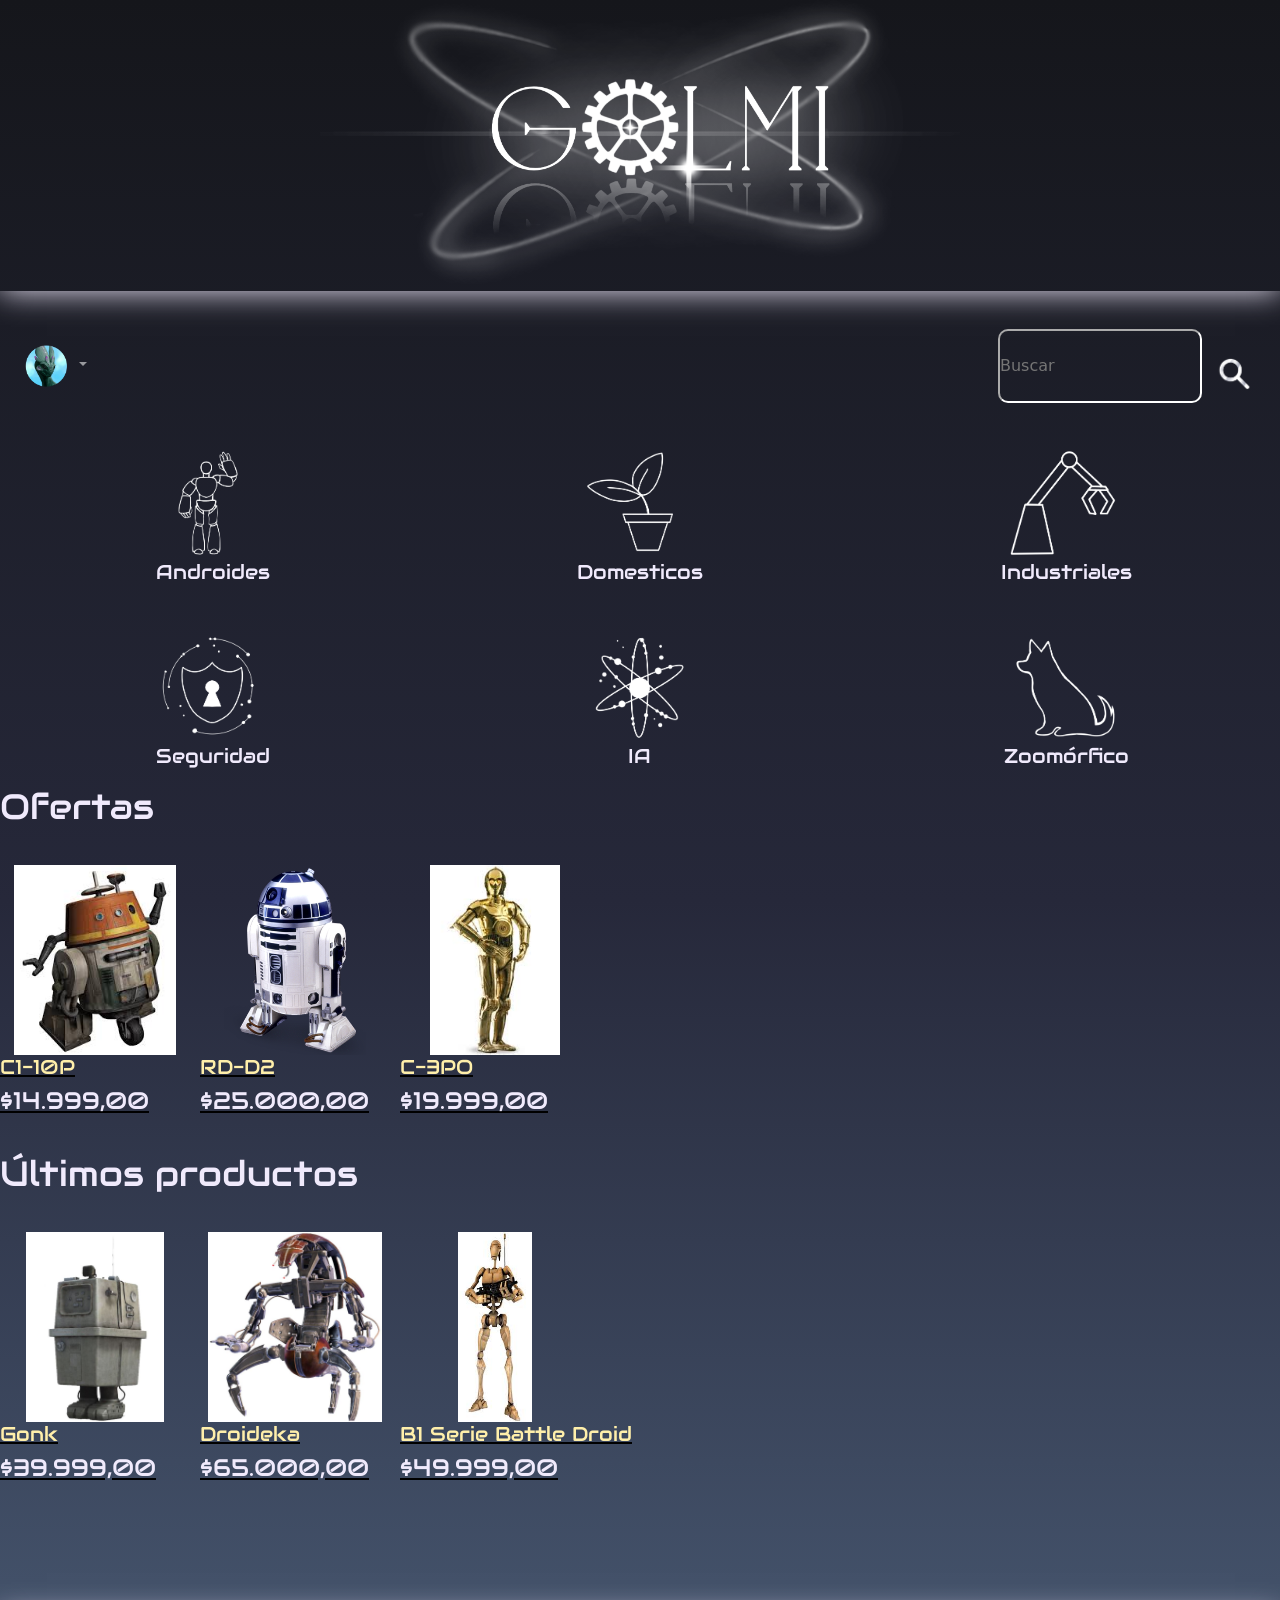
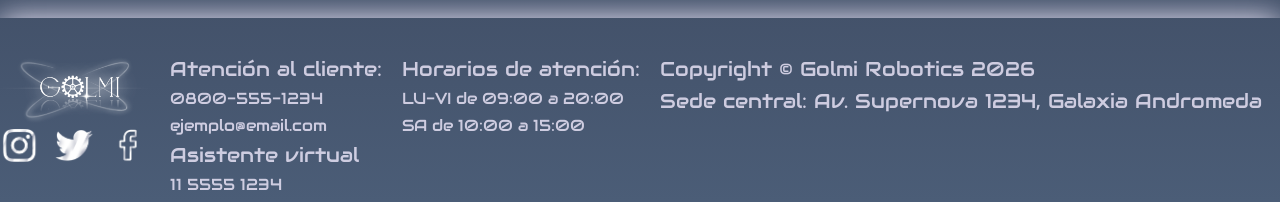
==== index.html @ 820f1b2b "Avances Martes: Bootstrap y footer" ====
<!DOCTYPE html>
<html lang="en">
<head>
    <meta charset="UTF-8">
    <meta http-equiv="X-UA-Compatible" content="IE=edge">
    <meta name="viewport" content="width=device-width, initial-scale=1.0">
    <title>PreEntrega1-Sapino-Heffel</title>

    <link href="https://cdn.jsdelivr.net/npm/bootstrap@5.3.8/dist/css/bootstrap.min.css" rel="stylesheet" integrity="sha384-sRIl4kxILFvY47J16cr9ZwB07vP4J8+LH7qKQnuqkuIAvNWLzeN8tE5YBujZqJLB" crossorigin="anonymous">

    <link rel="stylesheet" href="./css/styles.css">
    <!-- Fonts -->
        <link rel="preconnect" href="https://fonts.googleapis.com">
        <link rel="preconnect" href="https://fonts.gstatic.com" crossorigin>
        <link href="https://fonts.googleapis.com/css2?family=Audiowide&family=Orbitron:wght@400..900&display=swap" rel="stylesheet">
</head>

<body>
    <header>
        <img src="./images/logo.png" alt="Logotipo" id="logo">
    </header>

<!-- Cuerpo -->
    <main>

<!-- BOOTSTRAP -->
<nav class="navbar navbar-expand-lg navbar-dark">
    <div class="container-fluid">
      <button class="navbar-toggler" type="button" data-bs-toggle="collapse" data-bs-target="#navbarSupportedContent" aria-controls="navbarSupportedContent" aria-expanded="false" aria-label="Toggle navigation">
        <span class="navbar-toggler-icon"></span>
      </button>
      <div class="collapse navbar-collapse" id="navbarSupportedContent">
        <ul class="navbar-nav me-auto mb-2 mb-lg-0">
          <li class="nav-item"></li>
        
          <!-- Foto de usuario -->
          <li class="nav-item dropdown">
            <a class="nav-link dropdown-toggle" href="#" role="button" data-bs-toggle="dropdown" aria-expanded="false">
                <img src="./images/foto-perfil.png" alt="Ir a Mi usuario" id="Usuario">
            </a>
            <!-- Dropdown -->
            <ul class="dropdown-menu">
                <li><a class="item-de-dropdown" href="mi-usuario.html"> >Mi perfil </a></li>
                <li><hr class="divisor"></li>
              <li><a class="item-de-dropdown" href="#">Historial</a></li>
              <li><a class="item-de-dropdown" href="#">Preguntas</a></li>
              <li><a class="item-de-dropdown" href="#">Opiniones</a></li>
              <li><hr class="divisor"></li>
              <li><a class="item-de-dropdown" href="#">Créditos</a></li>
              <li><a class="item-de-dropdown" href="#">Suscripciones</a></li>
              <li><a class="item-de-dropdown" href="#">Seguros</a></li>
            </ul>
          </li>
          <!-- Barra de busqueda -->
        </ul>
        <form class="d-flex" role="search">
          <input class="barra-busqueda" type="search" placeholder="Buscar" aria-label="Buscar"/>
          <button id="boton-buscar" type="submit"><img src="./images/lupa.png" alt="Buscar" id="icono-buscar"></button>
        </form>
      </div>
    </div>
  </nav>

  <script src="https://cdn.jsdelivr.net/npm/bootstrap@5.3.8/dist/js/bootstrap.bundle.min.js" integrity="sha384-FKyoEForCGlyvwx9Hj09JcYn3nv7wiPVlz7YYwJrWVcXK/BmnVDxM+D2scQbITxI" crossorigin="anonymous"></script>

  <!-- Categorias -->

        <nav class="Categorias">
            <div class="categoria">
                <img src="./images/androide.png" alt="Icono robot androide">
                <p>Androides</p>
            </div>
            <div class="categoria">
                <img src="./images/domestico.png" alt="Icono robots domesticos">
                <p>Domesticos</p>
            </div>
            <div class="categoria">
                <img src="./images/industrial.png" alt="Icono robots industriales">
                <p>Industriales</p>
            </div>
            <div class="categoria">
                <img src="./images/seguridad.png" alt="Icono robots seguridad">
                <p>Seguridad</p>
            </div>
            <div class="categoria">
                <img src="./images/inteligencia-avanzada .png" alt="Icono robots IA">
                <p>IA</p>
            </div>
            <div class="categoria">
                <img src="./images/zoomorfico.png" alt="Icono robots zoomorficos">
                <p>Zoomórfico</p>
            </div>
        </nav>
<!-- Sección: Ofertas -->
        <h2>Ofertas</h2>

        <section class="Productos">
            <a href="./pages/producto1.html" class="links">
                <div>
                    <img src="./images/c1-10p.jpg" alt="C1-10P" class="productos-imagenes">
                    <h3> C1-10P</h3>
                    <h4>$14.999,00</h4>
                </div>
            </a>
            <a href="./pages/producto2.html" class="links">
                <div>
                    <img src="./images/R2-D2.png" alt="R2-D2" class="productos-imagenes">
                    <h3>RD-D2</h3>
                    <h4>$25.000,00</h4>
                </div>
            </a>
            <a href="./pages/producto3.html" class="links">
                <div>
                    <img src="./images/c-3po.jpg" alt="C-3PO" class="productos-imagenes">
                    <h3>C-3PO</h3>
                    <h4>$19.999,00</h4>
                </div>
            </a>
        </section>

<!-- Sección: Últimos productos -->
        <h2>Últimos productos</h2>

        <section class="Productos">
            <a href="./pages/producto4.html" class="links">
                <div>
                    <img src="./images/gonk.jpg" alt="Gonk droid" class="productos-imagenes">
                    <h3> Gonk</h3>
                    <h4>$39.999,00</h4>
                </div>
            </a>
            <a href="./pages/producto5.html" class="links">
                <div>
                    <img src="./images/droideka.jpg" alt="Droideka" class="productos-imagenes">
                    <h3>Droideka</h3>
                    <h4>$65.000,00</h4>
                </div>
            </a>
            <a href="./pages/producto6.html" class="links">
                <div>
                    <img src="./images/B1-serie-battle-droid.jpg" alt="B1 Serie Battle Droid" class="productos-imagenes">
                    <h3>B1 Serie Battle Droid</h3>
                    <h4>$49.999,00</h4>
                </div>
            </a>
        </section>
    </main>

<!-- Pie de página -->
    <footer>
        <div>
            <img src="./images/logo.png" alt="">
            <div class="redes">
                <a href="https://www.instagram.com/" target="_blank"><img src="./images/instagram.png" alt="Logo de Instagram" class="contactos"></a>
                <a href="https://x.com/?lang=es"><img src="./images/twitter.png" alt="Logo de Twitter" class="contactos"></a>
                <a href="https://www.facebook.com/?locale=es_LA"><img src="./images/facebook.png" alt="Logo de Facebook" class="contactos"></a>
            </div>
        </div>
        <div>
            <h5 id="Contacto">Atención al cliente:</h5>
                <h6>0800-555-1234</h6>
                <h6>ejemplo@email.com</h6>
                <h5>Asistente virtual</h5>
                <h6>11 5555 1234</h6> 
        </div>
        <div>
            <h5>Horarios de atención:</h5>
            <h6>LU-VI de 09:00 a 20:00</h6>
            <h6>SA de 10:00 a 15:00</h6> 
        </div>
        <div>
            <h5>Copyright © Golmi Robotics 2026</h5>
            <h5>Sede central: Av. Supernova 1234, Galaxia Andromeda</h5>  
        </div>
    </footer>
</body>
</html>
---- css/styles.css ----
*{
    margin: 0%;
    padding: 0%;
    box-sizing: border-box;
}

/* Estilos universales */
    html body{
        min-height: 100vh;
    }    
    body{
        background: linear-gradient(to bottom, #15161B, #26283a, #4b5d77);
    }
    header{
        box-shadow: 0 0 30px rgb(240, 234, 252);
    }
    #home{
        width: 50px;
        transition: 0.2s;
    }
        #home:hover{
            filter: drop-shadow(0 0 30px rgb(240, 234, 252));
            transform:scale(105%)
        }
    /* Reescritura estilos Bootstrap */
        .dropdown-menu{
            background-color: #15161B;
        }
        
    .item-de-dropdown{
            color: rgb(240, 234, 252);
            text-decoration: none;
            font-size: 15px;
            font-family: "Audiowide", sans-serif;
            font-weight: 400;
            font-style: normal;
            padding: 10px;
            transition: 0.2s;
            margin-top: 5%;
            
        }
            .item-de-dropdown:hover{
                background-color: transparent;
                color:  rgb(240, 234, 252);
                filter: drop-shadow(0 0 20px rgb(240, 234, 252));
                transform:scale(105%)
            }
    .divisor{
        border-color: rgb(240, 234, 252);
    }
/* Buscador */
    #boton-buscar{
        border-color: transparent;
        width: fit-content;
        transition: 0.2s;
    }
    #boton-buscar:hover{
        box-shadow: none;
        filter: drop-shadow(0 0 10px rgb(240, 234, 252));
        transform:scale(105%)
    }
    #icono-buscar{
        width: 40px;
        
    }
    .barra-busqueda{
        background-color: transparent;
        border-color: white;
        color: white;
        border-radius: 10px;
    }
/* ENCABEZADO */
    #logo{
        margin: 0 auto;
        width: 50%
    }

    h1{
        color:rgb(255, 239, 170) ;
        font-size: 35px;
        font-family: "Audiowide", sans-serif;
        font-weight: 400;
        font-style: normal;
    }

    #Nombre-logo{
        display: flex;
        align-items: center;
        gap: 10px;
    }

    #Usuario{
        width: 50px;
        transition: 0.2s;
    }
        #Usuario:hover{
            filter: drop-shadow(0 0 10px rgb(240, 234, 252));
            transform:scale(105%)
        }
    header{
        display: flex;
        justify-content: space-between;
        background-color:
    }

    main{
        padding-top: 30px;
    }
    .links{
        color: black;
    }
    
    /* CUERPO */
            /* Navegacion */
            .Categorias{
                display: grid;
                grid-template-columns: 1fr 1fr 1fr;
                grid-template-rows: 1fr 1fr;
                text-align: center;
                row-gap: 10%;
                margin-top: 3%;
            }

                .categoria img:hover{
                    filter: drop-shadow(0 0 30px rgb(240, 234, 252));
                    transform:scale(105%)
                }

            .categoria img{
                width: 30%;
                height: auto;
                transition: 0.2s;
            }
            div p{
                font-family: "Audiowide", sans-serif;
                font-weight: 400;
                font-style: normal;
            }
    /* Productos */
        h2{
            color: rgb(240, 234, 252);
            font-size: 35px;
            line-height: 100px;
            font-family: "Audiowide", sans-serif;
            font-weight: 400;
            font-style: normal;
        }
        .Productos{
            display: flex;
            align-items: center;
            gap: 10px;
        }

        .productos-imagenes{
            width: 190px;
            height: 190px;
            object-fit: contain;
        }

/* Página de Mi Usuario  */
    /* Nombre de usuario y foto de perfil */
    #header-2{
        display: flex;
        flex-direction: column;
        align-items: flex-start;
        gap: 10px;
        padding-bottom: 10px;
    }
    #Mi-usuario{
        display: flex;
        align-items: center;
        gap: 10px;
    }
    #Usuario1{
        width: 190px;
    }
    #NombreDeUsuario{
        color:rgb(255, 239, 170);
        font-size: 35px;
        font-family: "Audiowide", sans-serif;
        font-weight: 400;
        font-style: normal;
    }
    /* Cuerpo */
        #mi-usuario-nav{
            display: grid;
            grid-template-columns: 2fr 2fr 2fr;
            grid-template-rows: 1fr 1fr 1fr;
            justify-items: center;
            gap: 5%;
        }
        button{
            background: transparent;
            border-color: rgb(240, 234, 252);
            width: 75%;
            border-width: 3px;
            border-radius: 10px;
            font-size: 20px;
            padding: 10px;
            transition: 0.2s;
            margin-top: 5%;
            transition: 0.2s;
        }
            button:hover{
                box-shadow: 0px 0px 10px rgb(240, 234, 252);
                        transform:scale(105%)
            }
        .imagen-texto{
                display: flex;
                align-items: center;
                gap: 10px;
        }
        .iconos{
                width: 70px;
                height: 70px;
                object-fit: contain;
        }
        h4{
            color:rgb(240, 234, 252) ;
            font-family: "Audiowide", sans-serif;
            font-weight: 400;
            font-style: normal;
        }
            
/* Páginas de productos */
    .pag-productos{
        display: grid;
        grid-template-columns: 1fr 1fr 1fr;
        margin-top: 10%;
        margin-left: 5%;
    }
    .contenido{
        display: flex;
        gap: 10%;
        align-items: center;
        text-align: justify;
    }
    h3{
        font-size: 20px;
        color: rgb(255, 239, 170);
        font-family: "Audiowide", sans-serif;
        font-weight: 400;
        font-style: normal;
    }
    p{
        color:rgb(240, 234, 252) ;
        font-size: 20px;
        font-family: Arial, Helvetica, sans-serif;
    }
    .rating {
        color: rgb(255, 187, 98);
        font-size: 20px;
    }

    /* Acciones */
        .acciones{
            display: flex;
            flex-direction: column;
            gap: 10px;
            width: fit-content;
        }
        label{
            color: rgb(240, 234, 252);
            font-size: 20px;
            font-family: Arial, Helvetica, sans-serif;
        }
        /* Botones */
            #Comprar{
                color: rgb(255, 239, 170);
                border-color: rgb(255, 239, 170);
                background-color: transparent;
                border-radius: 10px;
                font-size: 20px;
                font-family: "Audiowide", sans-serif;
                font-weight: 400;
                font-style: normal;
                padding: 10px;
                transition: 0.2s;
                margin-top: 5%;
            }
    
                #Comprar:hover{
                    box-shadow: 0px 0px 30px rgb(255, 187, 98);
                    transform:scale(105%)
                }

            #Carrito{
                color: rgb(240, 234, 252);
                border-color: rgb(240, 234, 252);
                background-color: transparent;
                border-radius: 10px;
                font-size: 20px;
                font-family: "Audiowide", sans-serif;
                font-weight: 400;
                font-style: normal;
                padding: 10px;
                transition: 0.2s;
                margin-top: 5%;
            }
        
                #Carrito:hover{
                    box-shadow: 0px 0px 10px rgb(240, 234, 252);
                    transform:scale(105%)
                }

            #Cantidad{
                color: rgb(240, 234, 252);
                border-color: rgb(240, 234, 252);
                background-color: transparent;
                border-radius: 10px;
                font-size: 20px;
                font-family: "Audiowide", sans-serif;
                font-weight: 400;
                font-style: normal;
                padding: 10px;
            }
    .extra{
        color: rgb(240, 234, 252);
        width: 250px;
    }
    @media (max-width: 768px) {
        .pag-productos {
          grid-template-columns: 1fr;
          grid-template-rows: 1fr 1fr 1fr;
          justify-items: center;
        }
        .acciones{
            grid-row: 2;
        }
    }
/* Pie de página */
    footer{
        display: flex;
        justify-content: flex-start;
        gap: 20px;
        font-family: "Audiowide", sans-serif;
        font-weight: 400;
        font-style: normal;
        line-height: 20px;
        margin-top: 20px;
        color: rgb(240, 234, 252, 0.8);
        box-shadow: 0 0 30px rgb(240, 234, 252);
        padding-top: 3%;
        margin-top: 10%;
    }
    footer img{
        width: 150px;
        height: auto;
    }
    .redes{
        display: flex;
        gap: 15px;
    }
    #Contacto{
        font-size: 20px;
        font-family: "Audiowide", sans-serif;
        font-weight: 400;
        font-style: normal;
    }
    .contactos{
        width: 40px;
        height: 40px;
        object-fit: contain;
    }
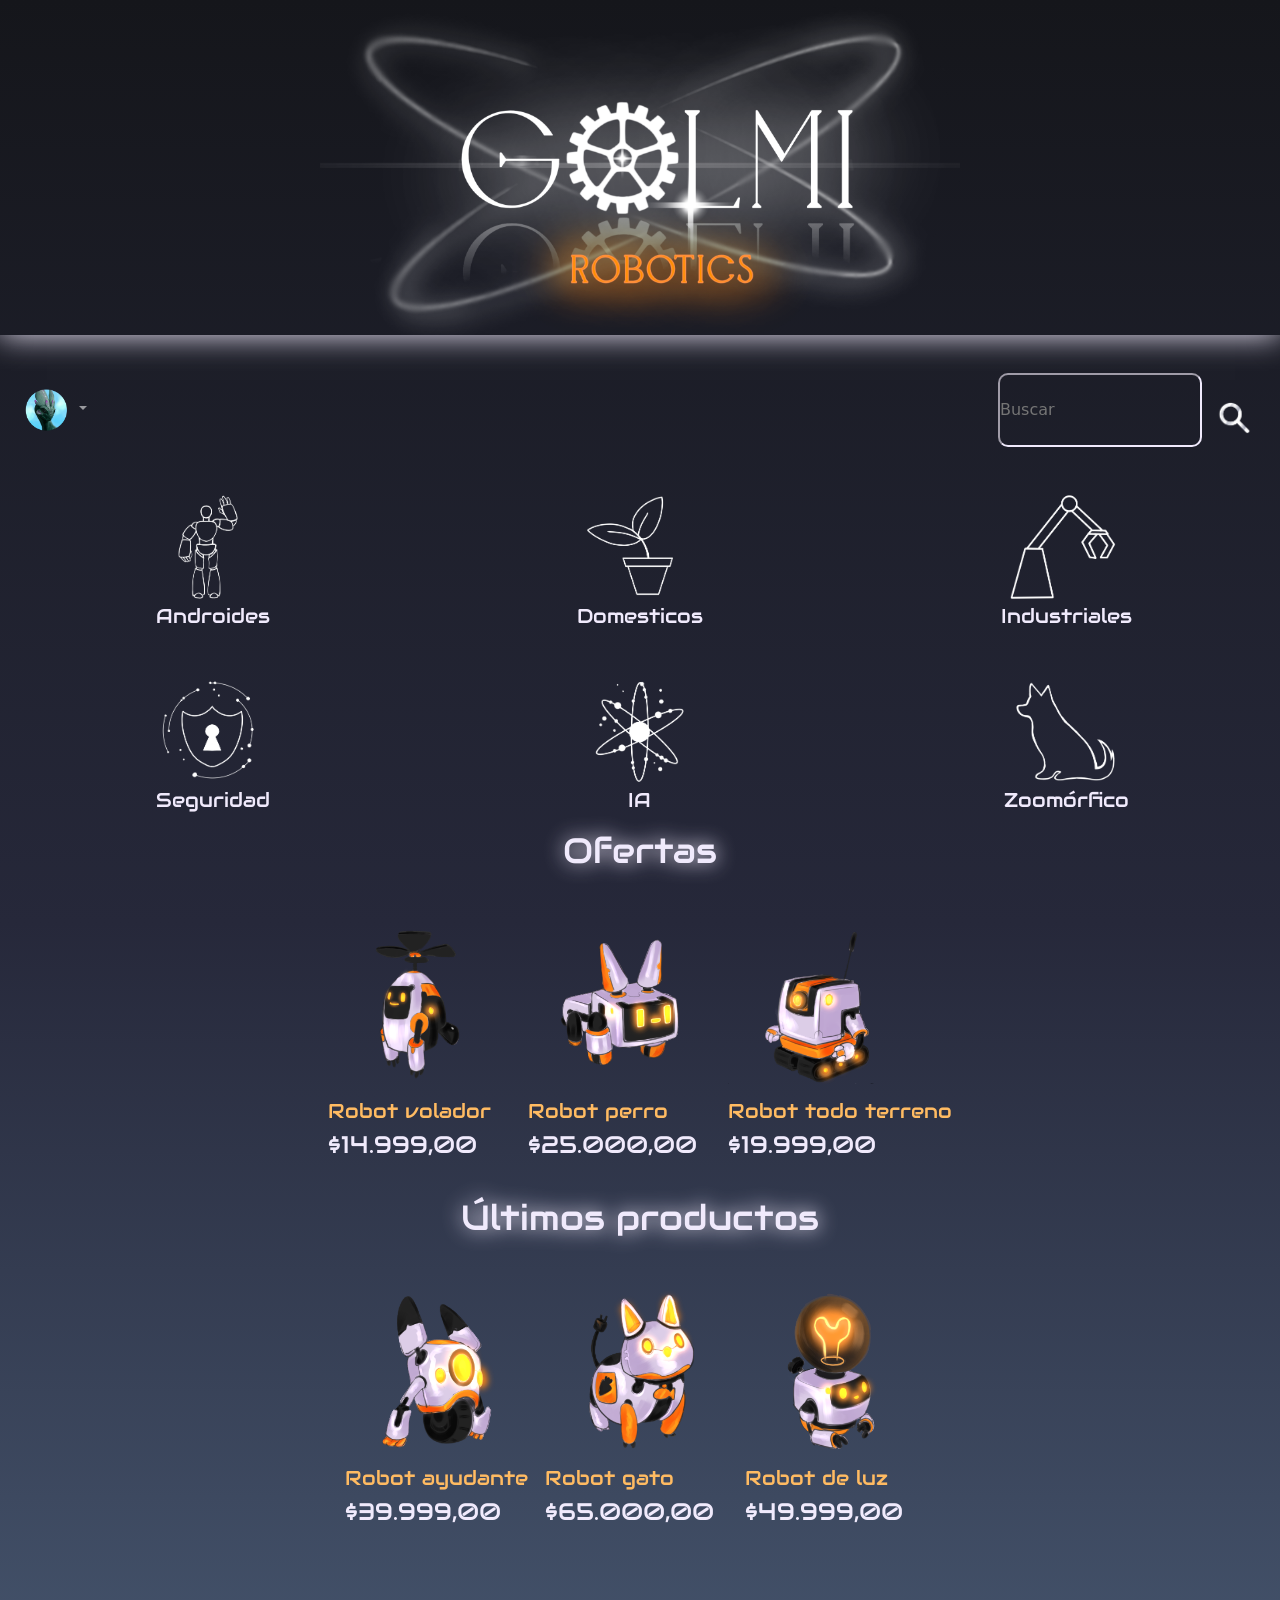
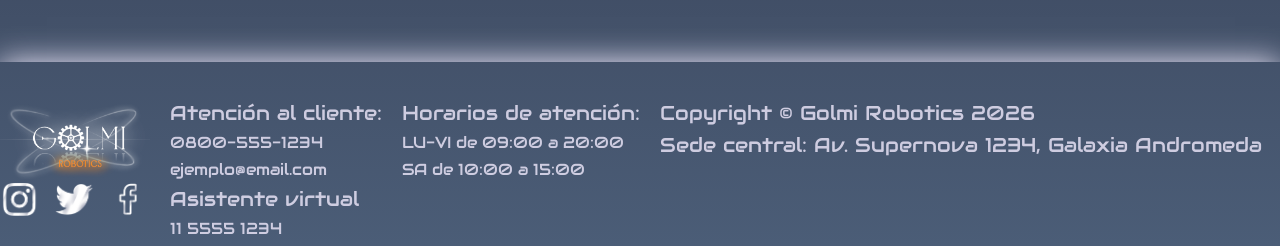
==== commit 6fa32ba8: "Entrega 2" ====
--- a/index.html
+++ b/index.html
@@ -4,7 +4,7 @@
     <meta charset="UTF-8">
     <meta http-equiv="X-UA-Compatible" content="IE=edge">
     <meta name="viewport" content="width=device-width, initial-scale=1.0">
-    <title>PreEntrega1-Sapino-Heffel</title>
+    <title>Golmi-Robotics</title>
 
     <link href="https://cdn.jsdelivr.net/npm/bootstrap@5.3.8/dist/css/bootstrap.min.css" rel="stylesheet" integrity="sha384-sRIl4kxILFvY47J16cr9ZwB07vP4J8+LH7qKQnuqkuIAvNWLzeN8tE5YBujZqJLB" crossorigin="anonymous">
 
@@ -40,7 +40,7 @@
             </a>
             <!-- Dropdown -->
             <ul class="dropdown-menu">
-                <li><a class="item-de-dropdown" href="mi-usuario.html"> >Mi perfil </a></li>
+                <li><a class="item-de-dropdown" href="./pages/mi-usuario.html"> >Mi perfil </a></li>
                 <li><hr class="divisor"></li>
               <li><a class="item-de-dropdown" href="#">Historial</a></li>
               <li><a class="item-de-dropdown" href="#">Preguntas</a></li>
@@ -92,27 +92,26 @@
             </div>
         </nav>
 <!-- Sección: Ofertas -->
-        <h2>Ofertas</h2>
-
+<h2>Ofertas</h2>
         <section class="Productos">
             <a href="./pages/producto1.html" class="links">
-                <div>
-                    <img src="./images/c1-10p.jpg" alt="C1-10P" class="productos-imagenes">
-                    <h3> C1-10P</h3>
+                <div class="precios">
+                    <img src="./images/producto1.png" alt="Robot 1" class="productos-imagenes">
+                    <h3> Robot volador</h3>
                     <h4>$14.999,00</h4>
                 </div>
             </a>
             <a href="./pages/producto2.html" class="links">
-                <div>
-                    <img src="./images/R2-D2.png" alt="R2-D2" class="productos-imagenes">
-                    <h3>RD-D2</h3>
+                <div class="precios">
+                    <img src="./images/producto2.png" alt="Robot 2" class="productos-imagenes">
+                    <h3>Robot perro</h3>
                     <h4>$25.000,00</h4>
                 </div>
             </a>
             <a href="./pages/producto3.html" class="links">
-                <div>
-                    <img src="./images/c-3po.jpg" alt="C-3PO" class="productos-imagenes">
-                    <h3>C-3PO</h3>
+                <div class="precios">
+                    <img src="./images/producto3.png" alt="Robot 3" class="productos-imagenes">
+                    <h3>Robot todo terreno</h3>
                     <h4>$19.999,00</h4>
                 </div>
             </a>
@@ -120,26 +119,25 @@
 
 <!-- Sección: Últimos productos -->
         <h2>Últimos productos</h2>
-
         <section class="Productos">
             <a href="./pages/producto4.html" class="links">
-                <div>
-                    <img src="./images/gonk.jpg" alt="Gonk droid" class="productos-imagenes">
-                    <h3> Gonk</h3>
+                <div class="precios">
+                    <img src="./images/producto4.png" alt="Robot 4" class="productos-imagenes">
+                    <h3> Robot ayudante</h3>
                     <h4>$39.999,00</h4>
                 </div>
             </a>
             <a href="./pages/producto5.html" class="links">
-                <div>
-                    <img src="./images/droideka.jpg" alt="Droideka" class="productos-imagenes">
-                    <h3>Droideka</h3>
+                <div class="precios">
+                    <img src="./images/producto5.png" alt="Robot 5" class="productos-imagenes">
+                    <h3>Robot gato</h3>
                     <h4>$65.000,00</h4>
                 </div>
             </a>
             <a href="./pages/producto6.html" class="links">
-                <div>
-                    <img src="./images/B1-serie-battle-droid.jpg" alt="B1 Serie Battle Droid" class="productos-imagenes">
-                    <h3>B1 Serie Battle Droid</h3>
+                <div class="precios">
+                    <img src="./images/producto6.png" alt="Robot 6" class="productos-imagenes">
+                    <h3> Robot de luz</h3>
                     <h4>$49.999,00</h4>
                 </div>
             </a>
--- a/css/styles.css
+++ b/css/styles.css
@@ -4,7 +4,7 @@
     box-sizing: border-box;
 }
 
-/* Estilos universales */
+/* Estilos universales de todas las páginas */
     html body{
         min-height: 100vh;
     }    
@@ -22,8 +22,8 @@
             filter: drop-shadow(0 0 30px rgb(240, 234, 252));
             transform:scale(105%)
         }
-    /* Reescritura estilos Bootstrap */
-        .dropdown-menu{
+/* Reescritura estilos Bootstrap */
+    .dropdown-menu{
             background-color: #15161B;
         }
         
@@ -48,70 +48,66 @@
     .divisor{
         border-color: rgb(240, 234, 252);
     }
-/* Buscador */
-    #boton-buscar{
-        border-color: transparent;
-        width: fit-content;
-        transition: 0.2s;
-    }
-    #boton-buscar:hover{
-        box-shadow: none;
-        filter: drop-shadow(0 0 10px rgb(240, 234, 252));
-        transform:scale(105%)
-    }
-    #icono-buscar{
-        width: 40px;
-        
-    }
-    .barra-busqueda{
-        background-color: transparent;
-        border-color: white;
-        color: white;
-        border-radius: 10px;
-    }
-/* ENCABEZADO */
-    #logo{
-        margin: 0 auto;
-        width: 50%
-    }
-
-    h1{
-        color:rgb(255, 239, 170) ;
-        font-size: 35px;
-        font-family: "Audiowide", sans-serif;
-        font-weight: 400;
-        font-style: normal;
-    }
-
-    #Nombre-logo{
-        display: flex;
-        align-items: center;
-        gap: 10px;
-    }
-
-    #Usuario{
-        width: 50px;
-        transition: 0.2s;
-    }
-        #Usuario:hover{
+    /* Buscador */
+        #boton-buscar{
+            border-color: transparent;
+            width: fit-content;
+            transition: 0.2s;
+        }
+        #boton-buscar:hover{
+            box-shadow: none;
             filter: drop-shadow(0 0 10px rgb(240, 234, 252));
             transform:scale(105%)
         }
-    header{
-        display: flex;
-        justify-content: space-between;
-        background-color:
-    }
-
-    main{
-        padding-top: 30px;
-    }
-    .links{
-        color: black;
-    }
+        #icono-buscar{
+            width: 40px;
+        }
+        .barra-busqueda{
+            background-color: transparent;
+            border-color: rgb(240, 234, 252);
+            color: rgb(240, 234, 252);
+            border-radius: 10px;
+        }
+/* INDEX */
+    /* Encabezado */
+        #logo{
+            margin: 0 auto;
+            width: 50%
+        }
+        h1{
+            color:rgb(255, 187, 98) ;
+            font-size: 35px;
+            font-family: "Audiowide", sans-serif;
+            font-weight: 400;
+            font-style: normal;
+        }
+        #Nombre-logo{
+            display: flex;
+            align-items: center;
+            gap: 10px;
+        }
+        #Usuario{
+            width: 50px;
+            transition: 0.2s;
+        }
+            #Usuario:hover{
+                filter: drop-shadow(0 0 10px rgb(240, 234, 252));
+                transform:scale(105%)
+            }
+        header{
+            display: flex;
+            justify-content: space-between;
+            background-color:
+        }
+        main{
+            padding-top: 30px;
+        }
+        .links{
+            color: black;
+        }
     
     /* CUERPO */
-            /* Navegacion */
+        /* Navegacion */
             .Categorias{
                 display: grid;
                 grid-template-columns: 1fr 1fr 1fr;
@@ -120,12 +116,10 @@
                 row-gap: 10%;
                 margin-top: 3%;
             }
-
                 .categoria img:hover{
                     filter: drop-shadow(0 0 30px rgb(240, 234, 252));
                     transform:scale(105%)
                 }
-
             .categoria img{
                 width: 30%;
                 height: auto;
@@ -136,51 +130,64 @@
                 font-weight: 400;
                 font-style: normal;
             }
-    /* Productos */
-        h2{
-            color: rgb(240, 234, 252);
+        /* Productos */
+            h2{
+                color: rgb(240, 234, 252);
+                font-size: 35px;
+                line-height: 100px;
+                font-family: "Audiowide", sans-serif;
+                font-weight: 400;
+                font-style: normal;
+                filter: drop-shadow(0 0 10px rgb(240, 234, 252));
+                display: flex;
+                justify-content: center;
+            } 
+            .Productos{
+                display: flex;
+                justify-content: center;
+                align-items: center;
+                gap: 10px;
+            }
+            .productos-imagenes{
+                width: 190px;
+                height: 190px;
+                object-fit: contain;
+                transition: 0.2s;
+                border: 10px;
+                border-color: rgb(240, 234, 252);
+                border-radius: 10px;
+            }
+                .productos-imagenes:hover{
+                    filter: drop-shadow(0 0 10px rgb(240, 234, 252));
+                    transform:scale(105%)
+                }
+            section a{
+                text-decoration: none;
+            }
+/* Página de Mi Usuario  */
+    /* Nombre de usuario y foto de perfil */
+        #header-2{
+            display: flex;
+            flex-direction: column;
+            align-items: flex-start;
+            gap: 10px;
+            padding-bottom: 10px;
+        }
+        #Mi-usuario{
+            display: flex;
+            align-items: center;
+            gap: 10px;
+        }
+        #Usuario1{
+            width: 190px;
+        }
+        #NombreDeUsuario{
+            color: rgb(255, 187, 98);
             font-size: 35px;
-            line-height: 100px;
             font-family: "Audiowide", sans-serif;
             font-weight: 400;
             font-style: normal;
         }
-        .Productos{
-            display: flex;
-            align-items: center;
-            gap: 10px;
-        }
-
-        .productos-imagenes{
-            width: 190px;
-            height: 190px;
-            object-fit: contain;
-        }
-
-/* Página de Mi Usuario  */
-    /* Nombre de usuario y foto de perfil */
-    #header-2{
-        display: flex;
-        flex-direction: column;
-        align-items: flex-start;
-        gap: 10px;
-        padding-bottom: 10px;
-    }
-    #Mi-usuario{
-        display: flex;
-        align-items: center;
-        gap: 10px;
-    }
-    #Usuario1{
-        width: 190px;
-    }
-    #NombreDeUsuario{
-        color:rgb(255, 239, 170);
-        font-size: 35px;
-        font-family: "Audiowide", sans-serif;
-        font-weight: 400;
-        font-style: normal;
-    }
     /* Cuerpo */
         #mi-usuario-nav{
             display: grid;
@@ -220,9 +227,11 @@
             font-family: "Audiowide", sans-serif;
             font-weight: 400;
             font-style: normal;
-        }
-            
+        }    
 /* Páginas de productos */
+    .producto-muestra{
+        width: 110%;
+    }
     .pag-productos{
         display: grid;
         grid-template-columns: 1fr 1fr 1fr;
@@ -237,7 +246,7 @@
     }
     h3{
         font-size: 20px;
-        color: rgb(255, 239, 170);
+        color:rgb(255, 187, 98) ;
         font-family: "Audiowide", sans-serif;
         font-weight: 400;
         font-style: normal;
@@ -251,7 +260,6 @@
         color: rgb(255, 187, 98);
         font-size: 20px;
     }
-
     /* Acciones */
         .acciones{
             display: flex;
@@ -266,8 +274,8 @@
         }
         /* Botones */
             #Comprar{
-                color: rgb(255, 239, 170);
-                border-color: rgb(255, 239, 170);
+                color: rgb(255, 187, 98);
+                border-color: rgb(255, 187, 98);
                 background-color: transparent;
                 border-radius: 10px;
                 font-size: 20px;
@@ -278,12 +286,10 @@
                 transition: 0.2s;
                 margin-top: 5%;
             }
-    
                 #Comprar:hover{
                     box-shadow: 0px 0px 30px rgb(255, 187, 98);
                     transform:scale(105%)
                 }
-
             #Carrito{
                 color: rgb(240, 234, 252);
                 border-color: rgb(240, 234, 252);
@@ -297,12 +303,10 @@
                 transition: 0.2s;
                 margin-top: 5%;
             }
-        
                 #Carrito:hover{
                     box-shadow: 0px 0px 10px rgb(240, 234, 252);
                     transform:scale(105%)
                 }
-
             #Cantidad{
                 color: rgb(240, 234, 252);
                 border-color: rgb(240, 234, 252);
@@ -314,20 +318,17 @@
                 font-style: normal;
                 padding: 10px;
             }
-    .extra{
-        color: rgb(240, 234, 252);
-        width: 250px;
-    }
-    @media (max-width: 768px) {
-        .pag-productos {
-          grid-template-columns: 1fr;
-          grid-template-rows: 1fr 1fr 1fr;
-          justify-items: center;
-        }
-        .acciones{
-            grid-row: 2;
-        }
-    }
+     /* Media Query */
+        @media (max-width: 768px) {
+            .pag-productos {
+                grid-template-columns: 1fr;
+                grid-template-rows: 1fr 1fr 1fr;
+                justify-items: center;
+            }
+            .acciones{
+                grid-row: 2;
+            }
+        }
 /* Pie de página */
     footer{
         display: flex;
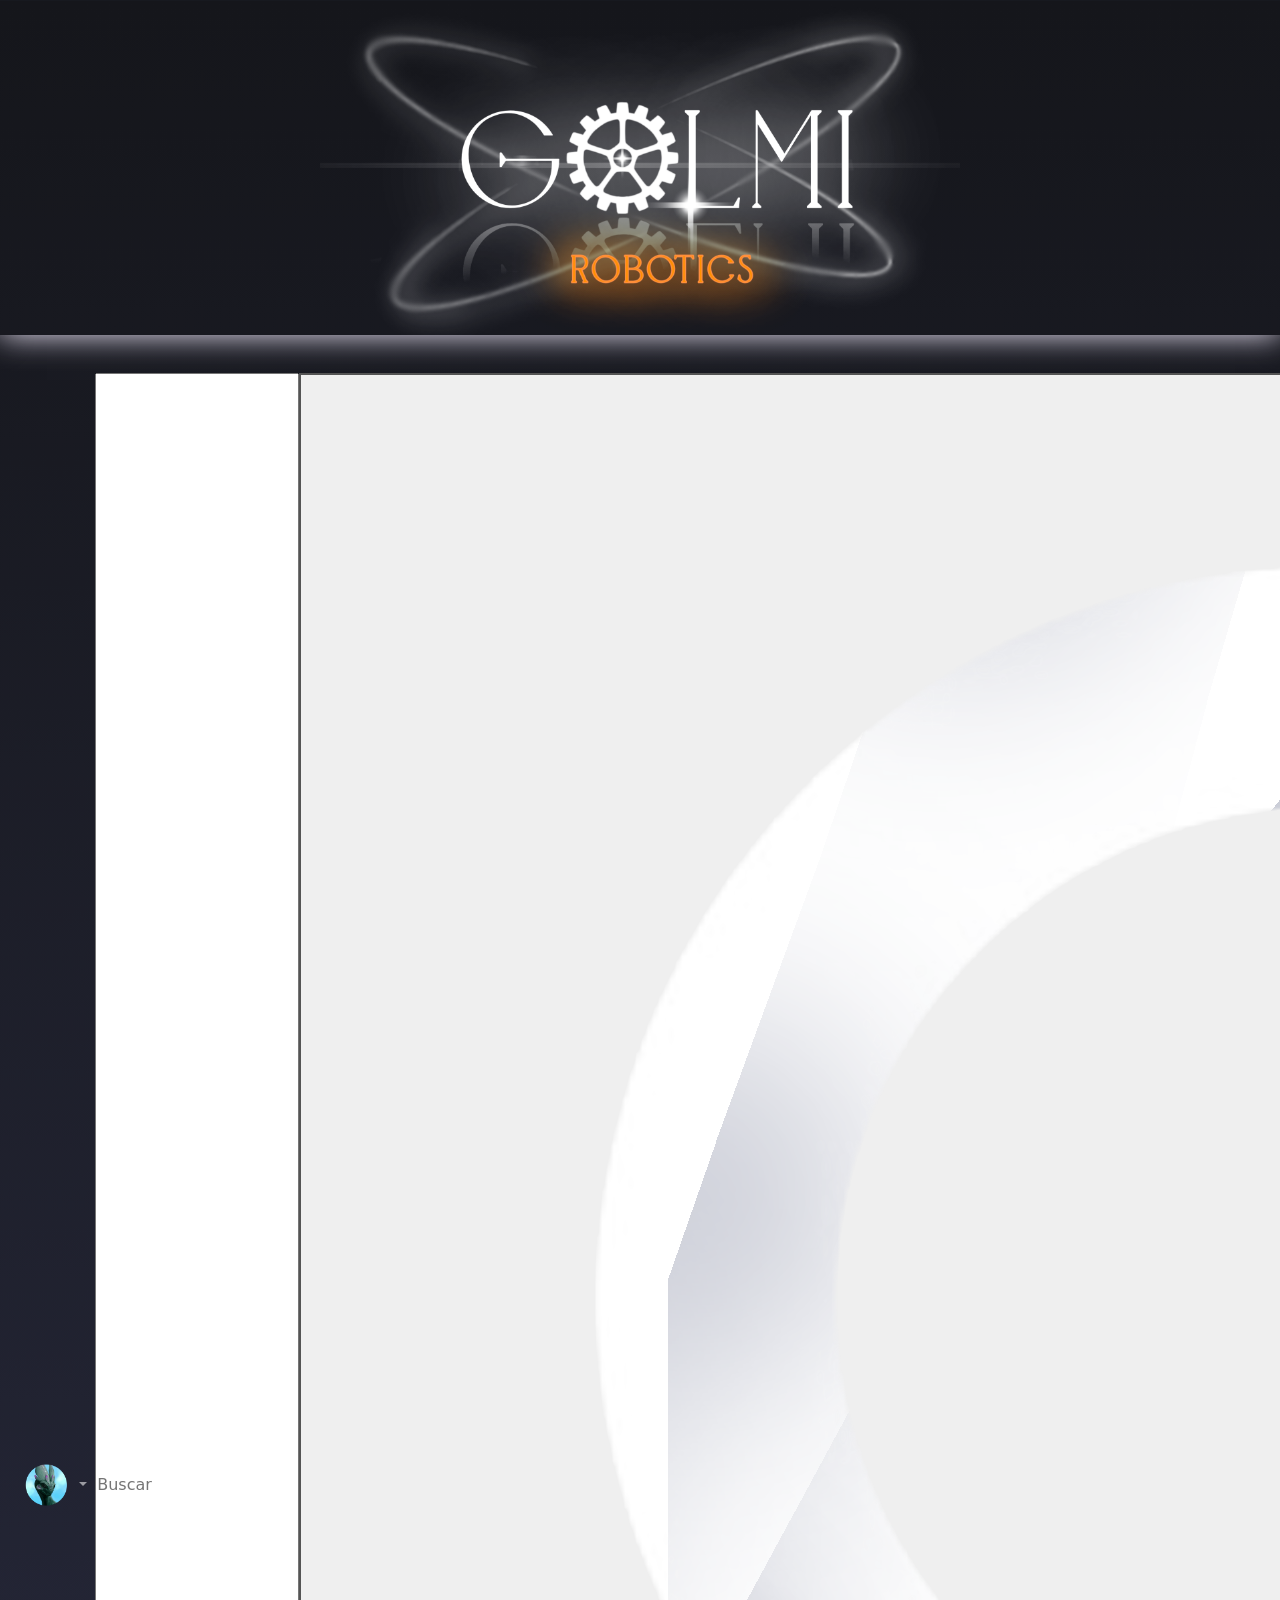
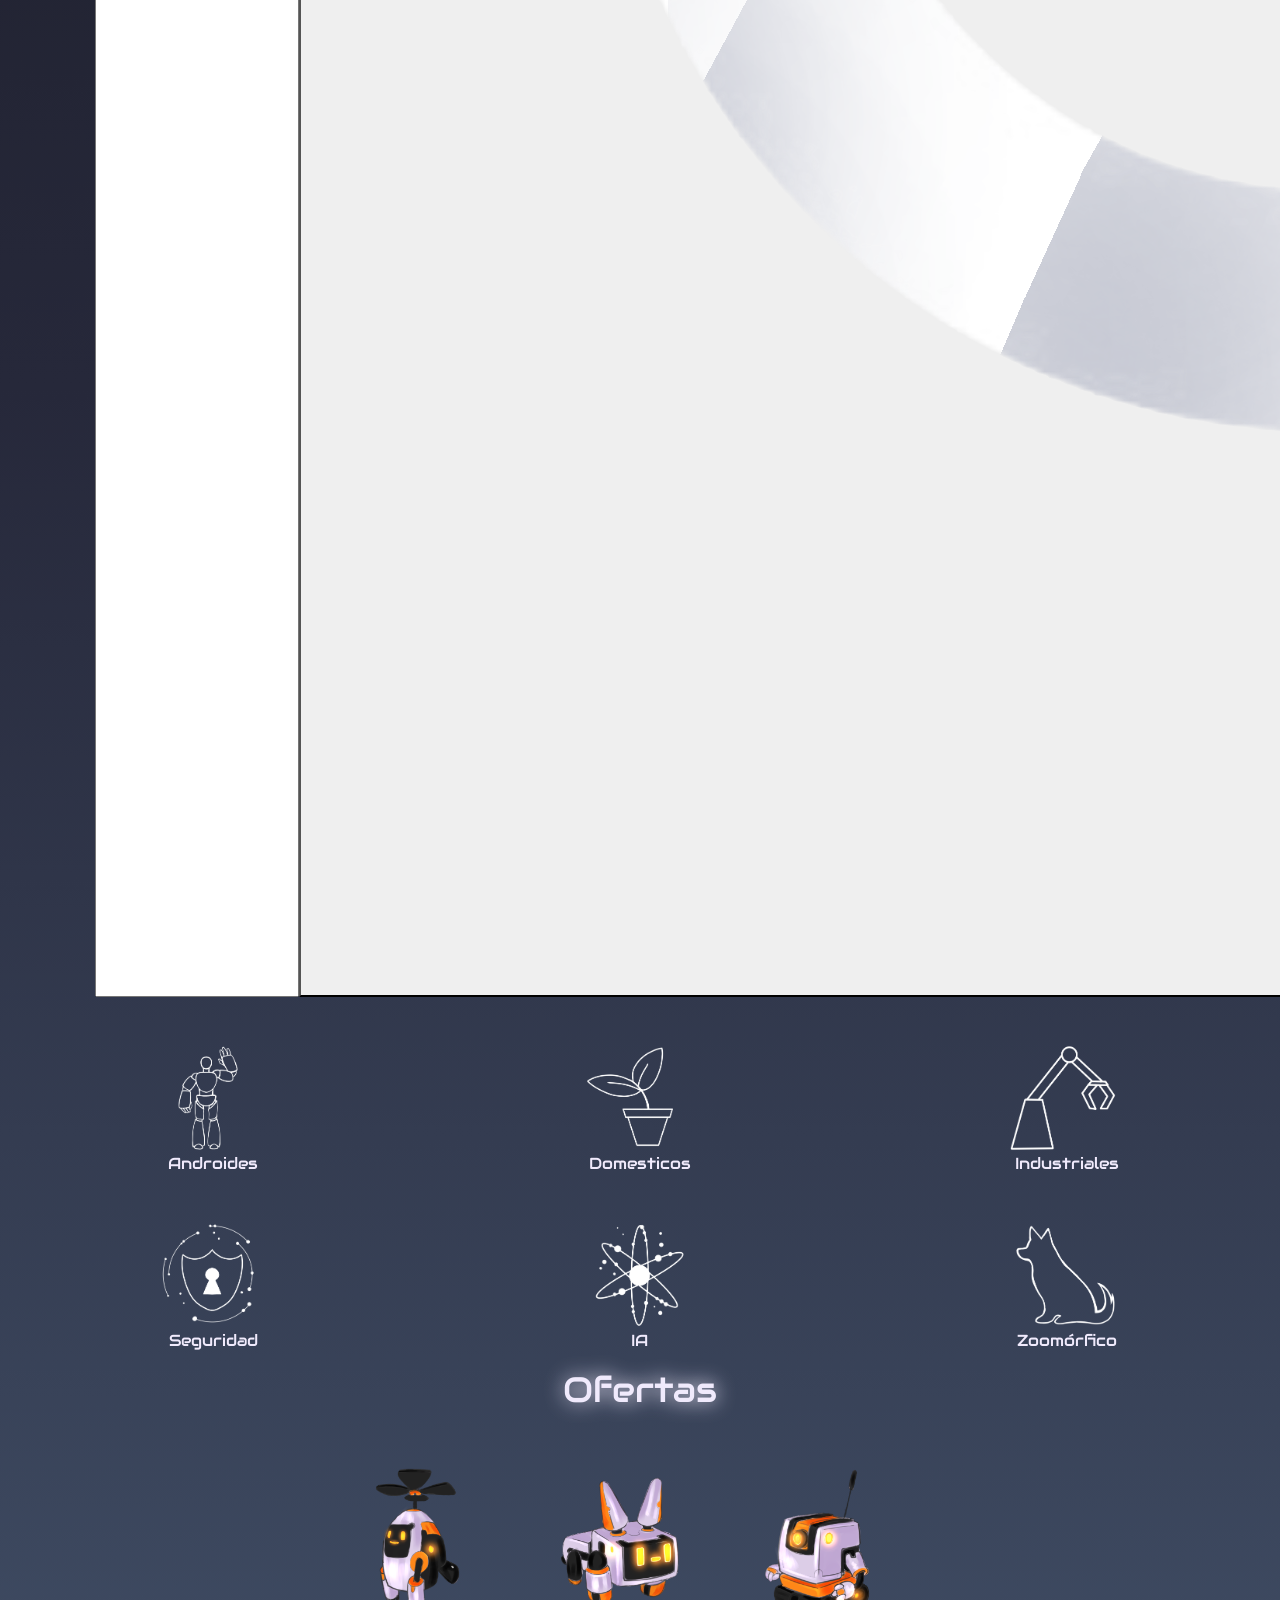
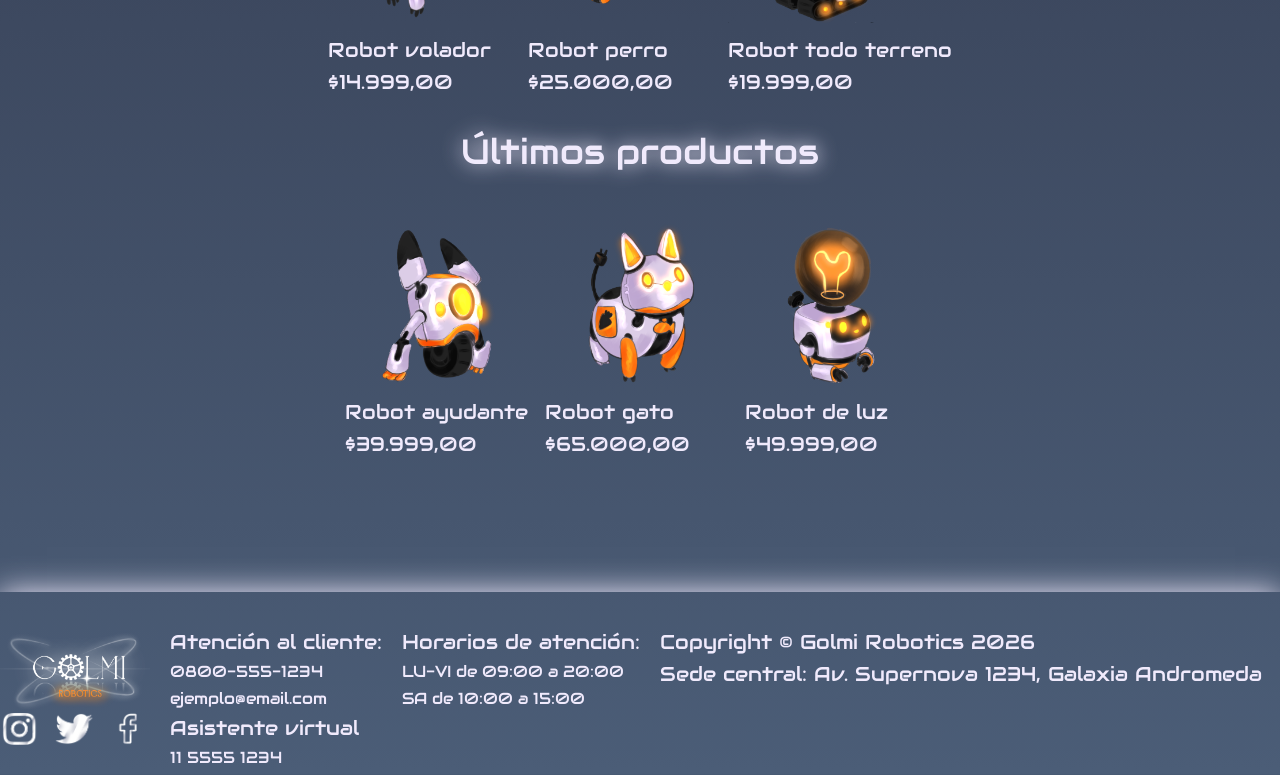
==== commit eff8f786: "migración del index a scss" ====
--- a/index.html
+++ b/index.html
@@ -8,7 +8,7 @@
 
     <link href="https://cdn.jsdelivr.net/npm/bootstrap@5.3.8/dist/css/bootstrap.min.css" rel="stylesheet" integrity="sha384-sRIl4kxILFvY47J16cr9ZwB07vP4J8+LH7qKQnuqkuIAvNWLzeN8tE5YBujZqJLB" crossorigin="anonymous">
 
-    <link rel="stylesheet" href="./css/styles.css">
+    <link rel="stylesheet" href="./sass/styles.css">
     <!-- Fonts -->
         <link rel="preconnect" href="https://fonts.googleapis.com">
         <link rel="preconnect" href="https://fonts.gstatic.com" crossorigin>
@@ -150,12 +150,12 @@
             <img src="./images/logo.png" alt="">
             <div class="redes">
                 <a href="https://www.instagram.com/" target="_blank"><img src="./images/instagram.png" alt="Logo de Instagram" class="contactos"></a>
-                <a href="https://x.com/?lang=es"><img src="./images/twitter.png" alt="Logo de Twitter" class="contactos"></a>
-                <a href="https://www.facebook.com/?locale=es_LA"><img src="./images/facebook.png" alt="Logo de Facebook" class="contactos"></a>
+                <a href="https://x.com/?lang=es" target="_blank"><img src="./images/twitter.png" alt="Logo de Twitter" class="contactos"></a>
+                <a href="https://www.facebook.com/?locale=es_LA" target="_blank"><img src="./images/facebook.png" alt="Logo de Facebook" class="contactos"></a>
             </div>
         </div>
         <div>
-            <h5 id="Contacto">Atención al cliente:</h5>
+            <h5>Atención al cliente:</h5>
                 <h6>0800-555-1234</h6>
                 <h6>ejemplo@email.com</h6>
                 <h5>Asistente virtual</h5>
--- a/sass/styles.css
+++ b/sass/styles.css
@@ -0,0 +1,160 @@
+* {
+  margin: 0;
+  padding: 0;
+  box-sizing: border-box;
+}
+
+/* estilos generales  */
+body {
+  background: linear-gradient(to bottom, #15161B, #26283a, #4b5d77);
+}
+
+html body {
+  min-height: 100vh;
+}
+
+header {
+  display: flex;
+  justify-content: space-between;
+  box-shadow: 0 0 30px rgb(240, 234, 252);
+}
+header #logo {
+  margin: 0 auto;
+  width: 50%;
+}
+header h1 {
+  color: rgb(255, 187, 98);
+  font-size: 35px;
+  color: rgb(240, 234, 252);
+  text-decoration: none;
+  font-family: "Audiowide", sans-serif;
+  font-weight: 400;
+  font-style: normal;
+}
+
+main {
+  padding-top: 30px;
+}
+
+#Usuario {
+  width: 50px;
+  transition: 0.2s;
+}
+#Usuario:hover {
+  filter: drop-shadow(0 0 10px rgb(240, 234, 252));
+  transform: scale(105%);
+}
+
+.Categorias {
+  display: grid;
+  grid-template-columns: 1fr 1fr 1fr;
+  grid-template-rows: 1fr 1fr;
+  text-align: center;
+  row-gap: 10%;
+  margin-top: 3%;
+}
+.Categorias img {
+  width: 30%;
+  height: auto;
+  transition: 0.2s;
+}
+.Categorias img:hover {
+  filter: drop-shadow(0 0 10px rgb(240, 234, 252));
+  transform: scale(105%);
+}
+.Categorias div p {
+  color: rgb(240, 234, 252);
+  text-decoration: none;
+  font-family: "Audiowide", sans-serif;
+  font-weight: 400;
+  font-style: normal;
+}
+
+h2 {
+  color: rgb(240, 234, 252);
+  color: rgb(240, 234, 252);
+  text-decoration: none;
+  font-family: "Audiowide", sans-serif;
+  font-weight: 400;
+  font-style: normal;
+  font-size: 35px;
+  line-height: 100px;
+  filter: drop-shadow(0 0 10px rgb(240, 234, 252));
+  display: flex;
+  justify-content: center;
+}
+
+.Productos {
+  display: flex;
+  justify-content: center;
+  align-items: center;
+  gap: 10px;
+}
+.Productos img {
+  width: 190px;
+  height: 190px;
+  -o-object-fit: contain;
+     object-fit: contain;
+  border: 10px;
+  border-color: rgb(240, 234, 252);
+  transition: 0.2s;
+}
+.Productos img:hover {
+  filter: drop-shadow(0 0 10px rgb(240, 234, 252));
+  transform: scale(105%);
+}
+.Productos a, .Productos h3, .Productos h4 {
+  text-decoration: none;
+  color: rgb(240, 234, 252);
+  color: rgb(240, 234, 252);
+  text-decoration: none;
+  font-family: "Audiowide", sans-serif;
+  font-weight: 400;
+  font-style: normal;
+  font-size: 20px;
+}
+
+footer {
+  display: flex;
+  justify-content: flex-start;
+  gap: 20px;
+  color: rgb(240, 234, 252);
+  text-decoration: none;
+  font-family: "Audiowide", sans-serif;
+  font-weight: 400;
+  font-style: normal;
+  line-height: 20px;
+  color: rgb(240, 234, 252);
+  box-shadow: 0 0 30px rgb(240, 234, 252);
+  padding-top: 3%;
+  margin-top: 10%;
+}
+footer img {
+  width: 150px;
+  height: auto;
+}
+footer h5 {
+  font-size: 20px;
+  color: rgb(240, 234, 252);
+  text-decoration: none;
+  font-family: "Audiowide", sans-serif;
+  font-weight: 400;
+  font-style: normal;
+}
+footer a {
+  width: 40px;
+  height: 40px;
+  -o-object-fit: contain;
+     object-fit: contain;
+}
+footer .redes {
+  display: flex;
+  gap: 15px;
+}
+
+.contactos {
+  width: 40px;
+  height: 40px;
+  -o-object-fit: contain;
+     object-fit: contain;
+}/*# sourceMappingURL=styles.css.map */
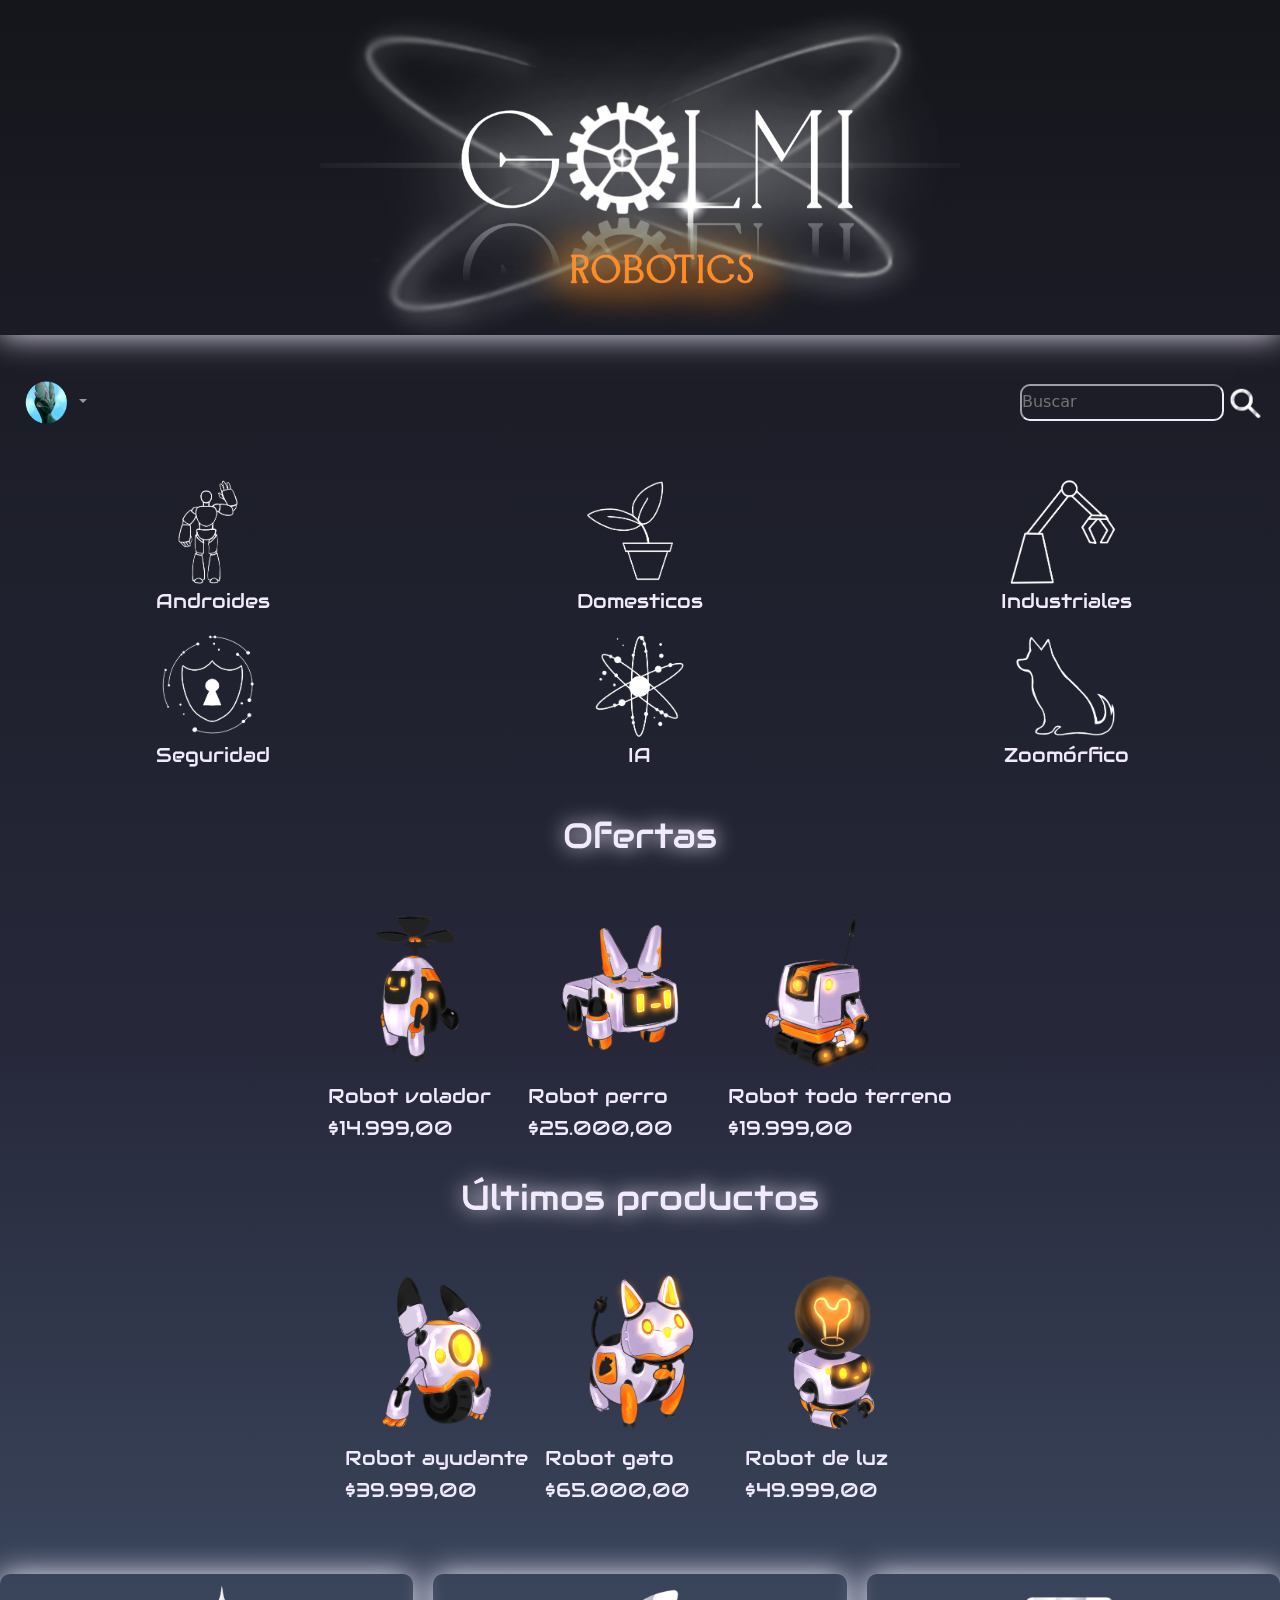
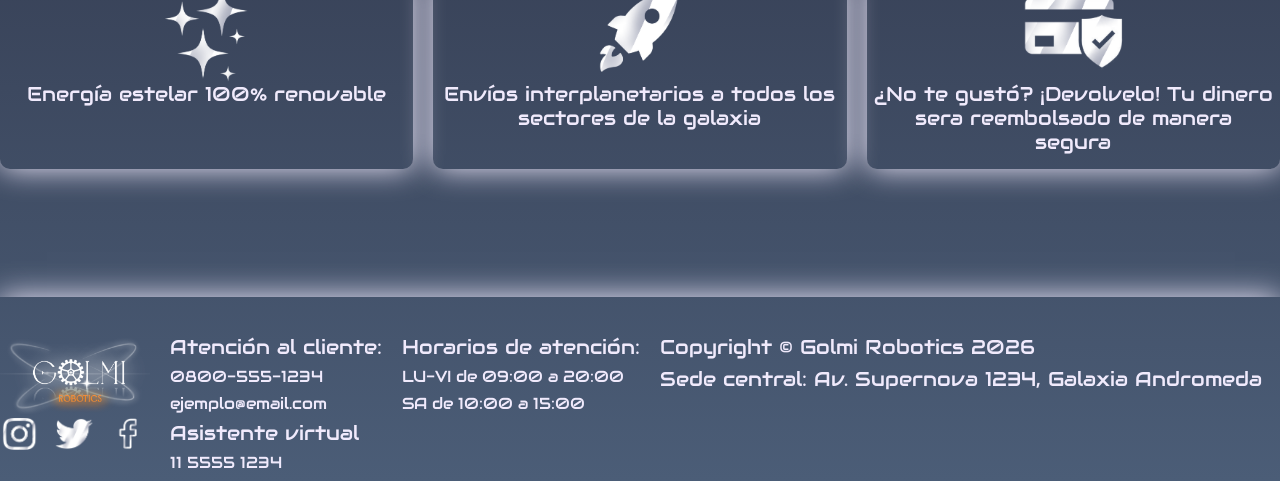
==== commit d16712e0: "Entrega 3" ====
--- a/index.html
+++ b/index.html
@@ -5,19 +5,21 @@
     <meta http-equiv="X-UA-Compatible" content="IE=edge">
     <meta name="viewport" content="width=device-width, initial-scale=1.0">
     <title>Golmi-Robotics</title>
-
+    <!-- Bootstrap -->
     <link href="https://cdn.jsdelivr.net/npm/bootstrap@5.3.8/dist/css/bootstrap.min.css" rel="stylesheet" integrity="sha384-sRIl4kxILFvY47J16cr9ZwB07vP4J8+LH7qKQnuqkuIAvNWLzeN8tE5YBujZqJLB" crossorigin="anonymous">
-
+    <!-- CSS -->
     <link rel="stylesheet" href="./sass/styles.css">
     <!-- Fonts -->
         <link rel="preconnect" href="https://fonts.googleapis.com">
         <link rel="preconnect" href="https://fonts.gstatic.com" crossorigin>
         <link href="https://fonts.googleapis.com/css2?family=Audiowide&family=Orbitron:wght@400..900&display=swap" rel="stylesheet">
+    <!-- Animaciones -->
+        <link rel="stylesheet" href="https://cdnjs.cloudflare.com/ajax/libs/animate.css/4.1.1/animate.min.css"/>
 </head>
 
 <body>
     <header>
-        <img src="./images/logo.png" alt="Logotipo" id="logo">
+        <img src="./images/logo.png" alt="Logotipo" id="logo" class="animate__animated animate__zoomIn">
     </header>
 
 <!-- Cuerpo -->
@@ -142,8 +144,23 @@
                 </div>
             </a>
         </section>
+    <!-- Beneficios -->
+    <div class="beneficios">
+        <div class="beneficio">
+            <img src="./images/estrellas.png" alt="Estrellas">
+            <h4>Energía estelar 100% renovable</h4>
+        </div>
+        <div class="beneficio">
+            <img src="./images/cohete.png" alt="Cohete">
+            <h4>Envíos interplanetarios a todos los sectores de la galaxia</h4>
+        </div>
+        <div class="beneficio">
+            <img src="./images/seguridad-tarjeta.png" alt="Tarjeta con seguridad">
+            <h4>¿No te gustó? ¡Devolvelo! Tu dinero sera reembolsado de manera segura</h4>
+        </div>
+      </div>
+      
     </main>
-
 <!-- Pie de página -->
     <footer>
         <div>
--- a/sass/styles.css
+++ b/sass/styles.css
@@ -9,8 +9,69 @@
   background: linear-gradient(to bottom, #15161B, #26283a, #4b5d77);
 }
 
-html body {
-  min-height: 100vh;
+#home {
+  width: 50px;
+}
+#home:hover {
+  transition: 0.2s;
+}
+#home:hover:hover {
+  filter: drop-shadow(0 0 10px rgb(240, 234, 252));
+  transform: scale(105%);
+}
+
+.dropdown-menu {
+  background-color: #15161B;
+}
+
+.item-de-dropdown {
+  color: rgb(240, 234, 252);
+  text-decoration: none;
+  font-family: "Audiowide", sans-serif;
+  font-weight: 400;
+  font-style: normal;
+  font-size: 15px;
+  padding: 10px;
+  margin-top: 5%;
+}
+.item-de-dropdown:hover {
+  background-color: transparent;
+  transition: 0.2s;
+}
+.item-de-dropdown:hover:hover {
+  filter: drop-shadow(0 0 10px rgb(240, 234, 252));
+  transform: scale(105%);
+}
+
+.divisor {
+  border-color: rgb(240, 234, 252);
+}
+
+/* Buscador */
+#boton-buscar {
+  border-color: transparent;
+  background-color: transparent;
+  width: -webkit-fit-content;
+  width: -moz-fit-content;
+  width: fit-content;
+}
+#boton-buscar:hover {
+  transition: 0.2s;
+}
+#boton-buscar:hover:hover {
+  filter: drop-shadow(0 0 10px rgb(240, 234, 252));
+  transform: scale(105%);
+}
+
+#icono-buscar {
+  width: 40px;
+}
+
+.barra-busqueda {
+  background-color: transparent;
+  border-color: rgb(240, 234, 252);
+  color: rgb(240, 234, 252);
+  border-radius: 10px;
 }
 
 header {
@@ -24,12 +85,12 @@
 }
 header h1 {
   color: rgb(255, 187, 98);
+  color: rgb(240, 234, 252);
+  text-decoration: none;
+  font-family: "Audiowide", sans-serif;
+  font-weight: 400;
+  font-style: normal;
   font-size: 35px;
-  color: rgb(240, 234, 252);
-  text-decoration: none;
-  font-family: "Audiowide", sans-serif;
-  font-weight: 400;
-  font-style: normal;
 }
 
 main {
@@ -47,10 +108,8 @@
 
 .Categorias {
   display: grid;
-  grid-template-columns: 1fr 1fr 1fr;
-  grid-template-rows: 1fr 1fr;
+  grid-template-columns: repeat(3, 1fr);
   text-align: center;
-  row-gap: 10%;
   margin-top: 3%;
 }
 .Categorias img {
@@ -62,12 +121,14 @@
   filter: drop-shadow(0 0 10px rgb(240, 234, 252));
   transform: scale(105%);
 }
-.Categorias div p {
-  color: rgb(240, 234, 252);
-  text-decoration: none;
-  font-family: "Audiowide", sans-serif;
-  font-weight: 400;
-  font-style: normal;
+
+div p {
+  color: rgb(240, 234, 252);
+  text-decoration: none;
+  font-family: "Audiowide", sans-serif;
+  font-weight: 400;
+  font-style: normal;
+  font-size: 20px;
 }
 
 h2 {
@@ -103,15 +164,260 @@
   filter: drop-shadow(0 0 10px rgb(240, 234, 252));
   transform: scale(105%);
 }
-.Productos a, .Productos h3, .Productos h4 {
-  text-decoration: none;
-  color: rgb(240, 234, 252);
-  color: rgb(240, 234, 252);
-  text-decoration: none;
-  font-family: "Audiowide", sans-serif;
-  font-weight: 400;
-  font-style: normal;
-  font-size: 20px;
+
+a, h3, h4 {
+  text-decoration: none;
+  color: rgb(240, 234, 252);
+  text-decoration: none;
+  font-family: "Audiowide", sans-serif;
+  font-weight: 400;
+  font-style: normal;
+  font-size: 20px;
+}
+
+@media (max-width: 768px) {
+  .Categorias {
+    grid-template-columns: repeat(2, 1fr);
+    grid-template-rows: repeat(3, 1fr);
+  }
+  .Productos {
+    flex-direction: column;
+    align-items: center;
+  }
+}
+#header-2 {
+  display: flex;
+  flex-direction: column;
+  align-items: flex-start;
+  gap: 10px;
+  padding-bottom: 10px;
+}
+#header-2 section #Usuario1 {
+  width: 190px;
+}
+#header-2 section .iconos {
+  width: 70px;
+  height: 70px;
+  -o-object-fit: contain;
+     object-fit: contain;
+}
+#header-2 section #NombreDeUsuario {
+  color: rgb(240, 234, 252);
+  text-decoration: none;
+  font-family: "Audiowide", sans-serif;
+  font-weight: 400;
+  font-style: normal;
+  font-size: 35px;
+  color: rgb(255, 187, 98);
+}
+#header-2 section #Mi-usuario {
+  display: flex;
+  align-items: center;
+  gap: 10px;
+}
+
+#mi-usuario-nav {
+  display: grid;
+  grid-template-columns: repeat(3, 2fr);
+  grid-template-rows: repeat(3, 1fr);
+  justify-items: center;
+}
+#mi-usuario-nav button {
+  background: transparent;
+  background: transparent;
+  border-color: rgb(240, 234, 252);
+  width: 75%;
+  border-width: 3px;
+  border-radius: 10px;
+  padding: 10px;
+  margin-top: 5%;
+  color: rgb(240, 234, 252);
+  text-decoration: none;
+  font-family: "Audiowide", sans-serif;
+  font-weight: 400;
+  font-style: normal;
+  font-size: 20px;
+  font-size: 20px;
+  transition: 0.2s;
+}
+#mi-usuario-nav button:hover {
+  filter: drop-shadow(0 0 10px rgb(240, 234, 252));
+  transform: scale(105%);
+}
+#mi-usuario-nav .iconos {
+  width: 70px;
+  height: 70px;
+  -o-object-fit: contain;
+     object-fit: contain;
+}
+#mi-usuario-nav .imagen-texto {
+  display: flex;
+  align-items: center;
+  gap: 10px;
+}
+@media (max-width: 768px) {
+  #mi-usuario-nav {
+    grid-template-columns: repeat(1, 2fr);
+    grid-template-rows: repeat(8, auto);
+  }
+}
+
+.producto-muestra {
+  width: 110%;
+}
+
+.pag-productos {
+  display: grid;
+  grid-template-columns: 1fr 1fr 1fr;
+}
+
+.info {
+  text-align: justify;
+}
+.info h1 {
+  color: rgb(240, 234, 252);
+  text-decoration: none;
+  font-family: "Audiowide", sans-serif;
+  font-weight: 400;
+  font-style: normal;
+  font-size: 35px;
+  color: rgb(255, 187, 98);
+}
+.info h3 {
+  color: rgb(240, 234, 252);
+  text-decoration: none;
+  font-family: "Audiowide", sans-serif;
+  font-weight: 400;
+  font-style: normal;
+  font-size: 20px;
+  color: rgb(255, 187, 98);
+}
+.info p {
+  color: rgb(240, 234, 252);
+  font-size: 20px;
+  font-family: Arial, Helvetica, sans-serif;
+}
+.info .rating {
+  color: rgb(255, 187, 98);
+  font-size: 20px;
+}
+
+.acciones {
+  display: flex;
+  flex-direction: column;
+  gap: 10px;
+}
+.acciones label {
+  color: rgb(240, 234, 252);
+  font-size: 20px;
+  font-family: Arial, Helvetica, sans-serif;
+}
+
+.acciones {
+  margin-left: 10%;
+}
+.acciones #Carrito {
+  background: transparent;
+  border-color: rgb(240, 234, 252);
+  width: 75%;
+  border-width: 3px;
+  border-radius: 10px;
+  padding: 10px;
+  margin-top: 5%;
+  color: rgb(240, 234, 252);
+  text-decoration: none;
+  font-family: "Audiowide", sans-serif;
+  font-weight: 400;
+  font-style: normal;
+  font-size: 20px;
+  transition: 0.1s;
+}
+.acciones #Carrito:hover {
+  box-shadow: 0px 0px 30px rgb(240, 234, 252);
+  transform: scale(105%);
+}
+.acciones #Comprar {
+  background: transparent;
+  border-color: rgb(240, 234, 252);
+  width: 75%;
+  border-width: 3px;
+  border-radius: 10px;
+  padding: 10px;
+  margin-top: 5%;
+  color: rgb(240, 234, 252);
+  text-decoration: none;
+  font-family: "Audiowide", sans-serif;
+  font-weight: 400;
+  font-style: normal;
+  font-size: 20px;
+  transition: 0.1s;
+  color: rgb(255, 187, 98);
+  border-color: rgb(255, 187, 98);
+}
+.acciones #Comprar:hover {
+  box-shadow: 0px 0px 30px rgb(255, 187, 98);
+  transform: scale(105%);
+}
+.acciones #Cantidad {
+  background: transparent;
+  border-color: rgb(240, 234, 252);
+  width: 75%;
+  border-width: 3px;
+  border-radius: 10px;
+  padding: 10px;
+  margin-top: 5%;
+  color: rgb(240, 234, 252);
+  text-decoration: none;
+  font-family: "Audiowide", sans-serif;
+  font-weight: 400;
+  font-style: normal;
+  font-size: 20px;
+}
+
+@media (max-width: 768px) {
+  .pag-productos .pag-productos {
+    display: grid;
+    grid-template-columns: 1fr 1fr;
+  }
+  .pag-productos .img {
+    grid-column: 1;
+    grid-row: 1;
+  }
+  .pag-productos .acciones {
+    grid-column: 2;
+    grid-row: 1;
+  }
+  .pag-productos .info {
+    grid-column: 1/3;
+    grid-row: 2;
+  }
+  .pag-productos .producto-muestra {
+    width: 150%;
+    height: auto;
+  }
+}
+
+.beneficios {
+  display: flex;
+  justify-content: space-between;
+  gap: 20px;
+  margin-top: 5%;
+}
+@media (max-width: 768px) {
+  .beneficios {
+    flex-direction: column;
+  }
+}
+
+.beneficio {
+  flex: 1;
+  padding: 7px;
+  text-align: center;
+  box-shadow: 0 0 30px rgb(240, 234, 252);
+  border-radius: 10px;
+}
+.beneficio img {
+  width: 30%;
 }
 
 footer {
@@ -123,6 +429,7 @@
   font-family: "Audiowide", sans-serif;
   font-weight: 400;
   font-style: normal;
+  font-size: 20px;
   line-height: 20px;
   color: rgb(240, 234, 252);
   box-shadow: 0 0 30px rgb(240, 234, 252);
@@ -140,6 +447,7 @@
   font-family: "Audiowide", sans-serif;
   font-weight: 400;
   font-style: normal;
+  font-size: 20px;
 }
 footer a {
   width: 40px;
@@ -150,6 +458,12 @@
 footer .redes {
   display: flex;
   gap: 15px;
+}
+@media (max-width: 768px) {
+  footer {
+    display: flex;
+    flex-wrap: wrap;
+  }
 }
 
 .contactos {
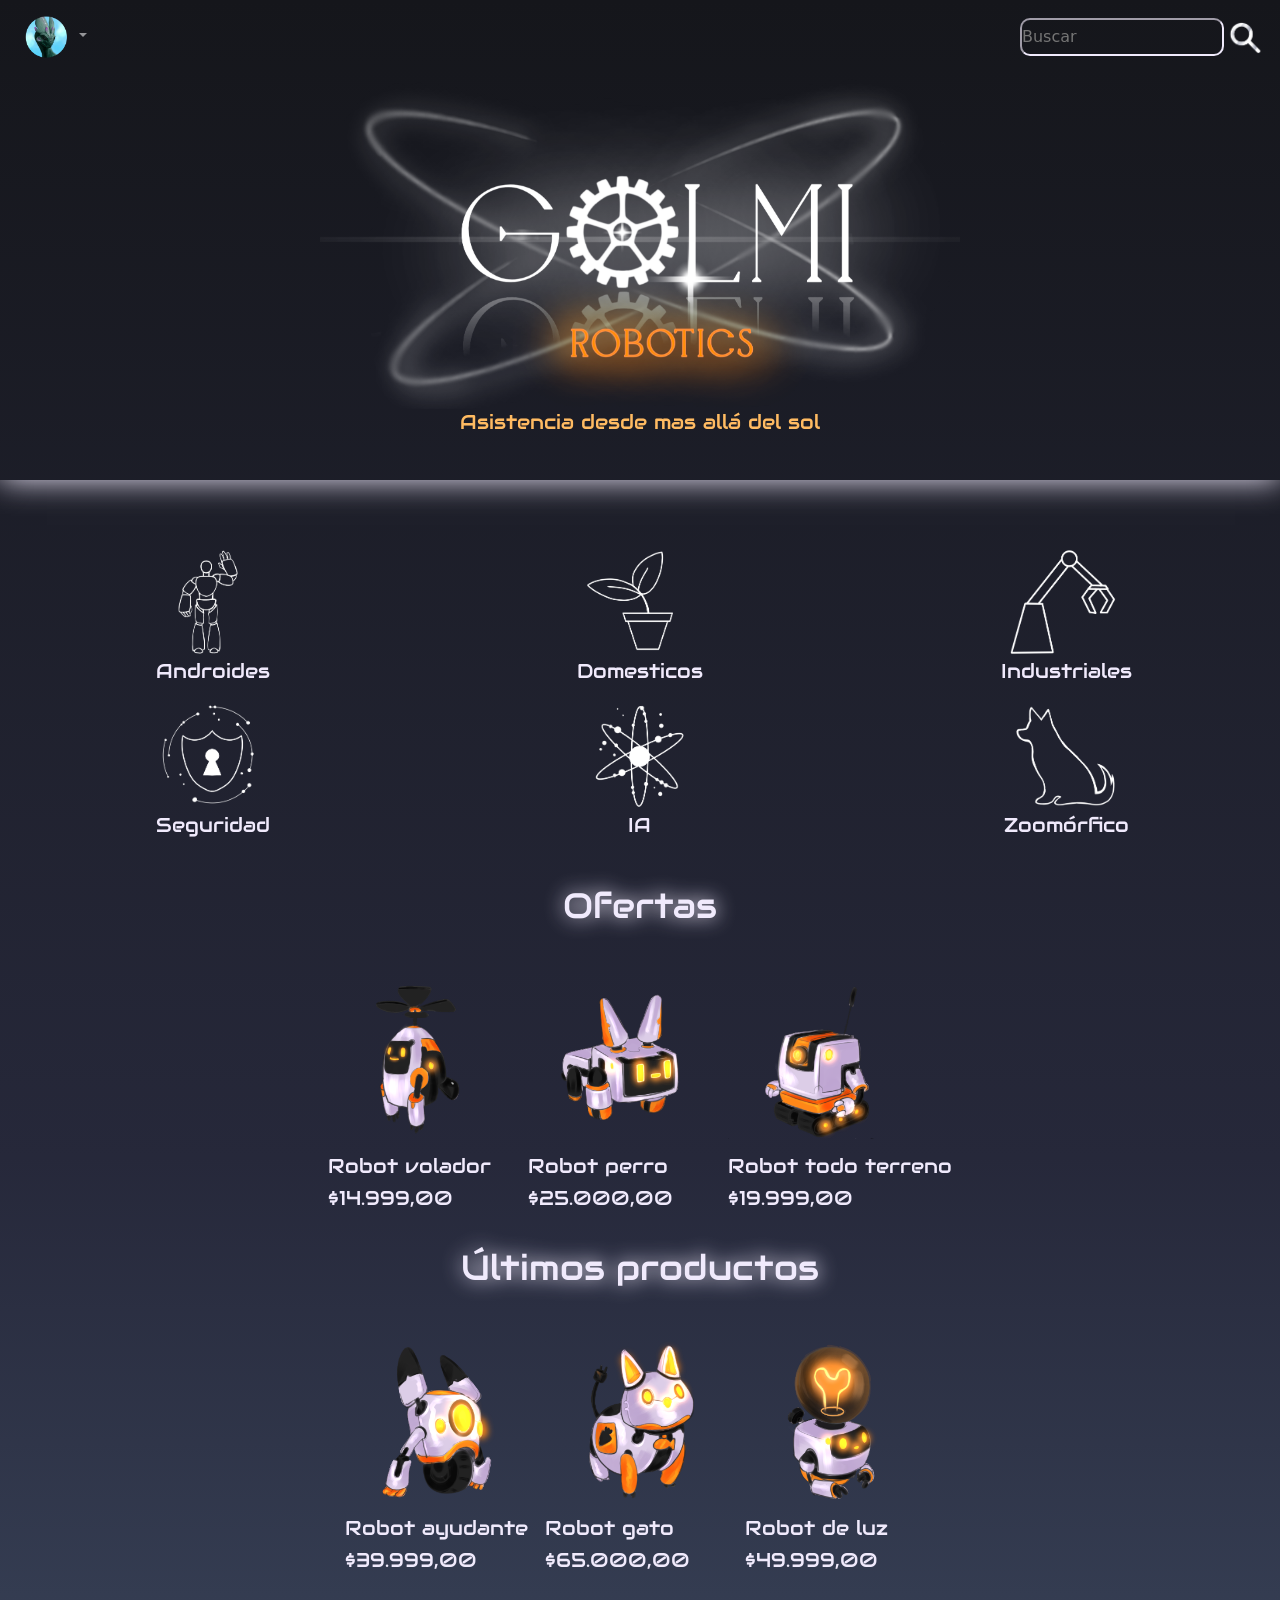
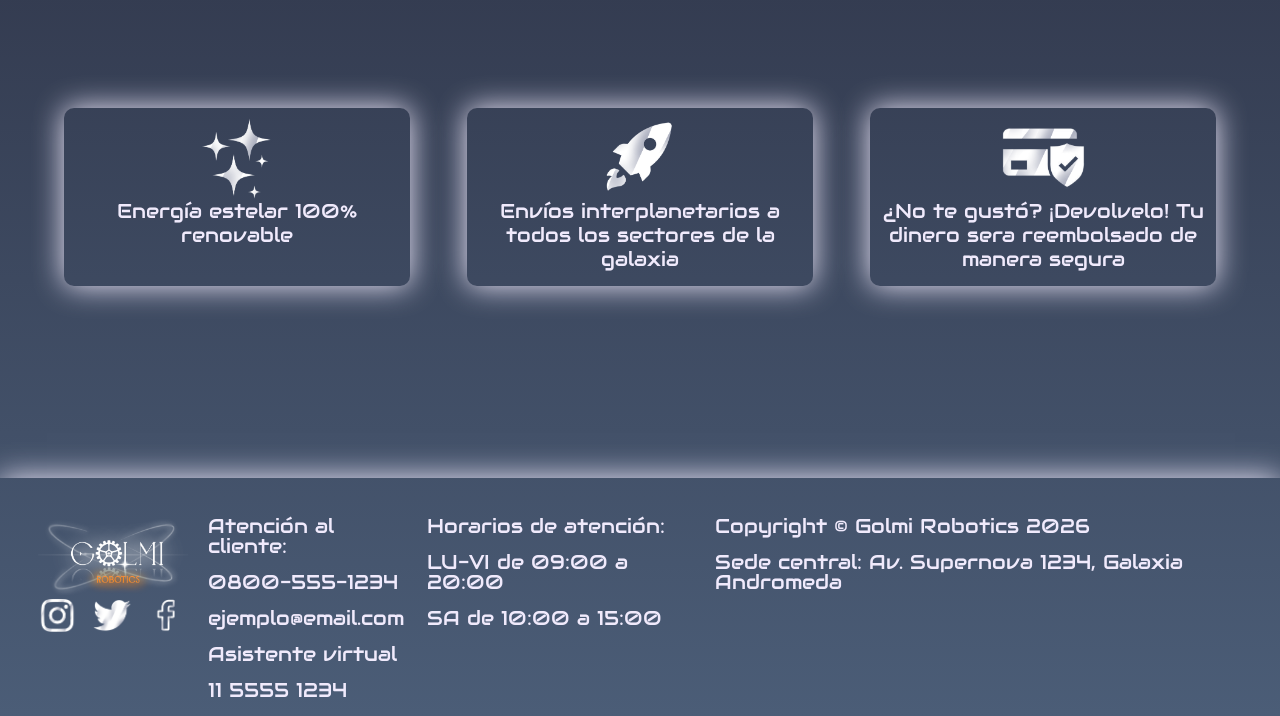
==== commit 4c18864f: "Correciones de entrega anterior" ====
--- a/index.html
+++ b/index.html
@@ -19,51 +19,51 @@
 
 <body>
     <header>
+        <!-- BOOTSTRAP -->
+            <nav class="navbar navbar-expand-lg navbar-dark">
+                <div class="container-fluid">
+                <button class="navbar-toggler" type="button" data-bs-toggle="collapse" data-bs-target="#navbarSupportedContent" aria-controls="navbarSupportedContent" aria-expanded="false" aria-label="Toggle navigation">
+                    <span class="navbar-toggler-icon"></span>
+                </button>
+                <div class="collapse navbar-collapse" id="navbarSupportedContent">
+                    <ul class="navbar-nav me-auto mb-2 mb-lg-0">
+                    <li class="nav-item"></li>
+                    
+                    <!-- Foto de usuario -->
+                    <li class="nav-item dropdown">
+                        <a class="nav-link dropdown-toggle" href="#" role="button" data-bs-toggle="dropdown" aria-expanded="false">
+                            <img src="./images/foto-perfil.png" alt="Ir a Mi usuario" id="Usuario">
+                        </a>
+                        <!-- Dropdown -->
+                        <ul class="dropdown-menu">
+                            <li><a class="item-de-dropdown" href="./pages/mi-usuario.html"> >Mi perfil </a></li>
+                            <li><hr class="divisor"></li>
+                        <li><a class="item-de-dropdown" href="#">Historial</a></li>
+                        <li><a class="item-de-dropdown" href="#">Preguntas</a></li>
+                        <li><a class="item-de-dropdown" href="#">Opiniones</a></li>
+                        <li><hr class="divisor"></li>
+                        <li><a class="item-de-dropdown" href="#">Créditos</a></li>
+                        <li><a class="item-de-dropdown" href="#">Suscripciones</a></li>
+                        <li><a class="item-de-dropdown" href="#">Seguros</a></li>
+                        </ul>
+                    </li>
+                    <!-- Barra de busqueda -->
+                    </ul>
+                    <form class="d-flex" role="search">
+                    <input class="barra-busqueda" type="search" placeholder="Buscar" aria-label="Buscar"/>
+                    <button id="boton-buscar" type="submit"><img src="./images/lupa.png" alt="Buscar" id="icono-buscar"></button>
+                    </form>
+                </div>
+                </div>
+            </nav>
+            <script src="https://cdn.jsdelivr.net/npm/bootstrap@5.3.8/dist/js/bootstrap.bundle.min.js" integrity="sha384-FKyoEForCGlyvwx9Hj09JcYn3nv7wiPVlz7YYwJrWVcXK/BmnVDxM+D2scQbITxI" crossorigin="anonymous"></script>
+
         <img src="./images/logo.png" alt="Logotipo" id="logo" class="animate__animated animate__zoomIn">
+        <h1 id="eslogan">Asistencia desde mas allá del sol</h1>
     </header>
 
 <!-- Cuerpo -->
     <main>
-
-<!-- BOOTSTRAP -->
-<nav class="navbar navbar-expand-lg navbar-dark">
-    <div class="container-fluid">
-      <button class="navbar-toggler" type="button" data-bs-toggle="collapse" data-bs-target="#navbarSupportedContent" aria-controls="navbarSupportedContent" aria-expanded="false" aria-label="Toggle navigation">
-        <span class="navbar-toggler-icon"></span>
-      </button>
-      <div class="collapse navbar-collapse" id="navbarSupportedContent">
-        <ul class="navbar-nav me-auto mb-2 mb-lg-0">
-          <li class="nav-item"></li>
-        
-          <!-- Foto de usuario -->
-          <li class="nav-item dropdown">
-            <a class="nav-link dropdown-toggle" href="#" role="button" data-bs-toggle="dropdown" aria-expanded="false">
-                <img src="./images/foto-perfil.png" alt="Ir a Mi usuario" id="Usuario">
-            </a>
-            <!-- Dropdown -->
-            <ul class="dropdown-menu">
-                <li><a class="item-de-dropdown" href="./pages/mi-usuario.html"> >Mi perfil </a></li>
-                <li><hr class="divisor"></li>
-              <li><a class="item-de-dropdown" href="#">Historial</a></li>
-              <li><a class="item-de-dropdown" href="#">Preguntas</a></li>
-              <li><a class="item-de-dropdown" href="#">Opiniones</a></li>
-              <li><hr class="divisor"></li>
-              <li><a class="item-de-dropdown" href="#">Créditos</a></li>
-              <li><a class="item-de-dropdown" href="#">Suscripciones</a></li>
-              <li><a class="item-de-dropdown" href="#">Seguros</a></li>
-            </ul>
-          </li>
-          <!-- Barra de busqueda -->
-        </ul>
-        <form class="d-flex" role="search">
-          <input class="barra-busqueda" type="search" placeholder="Buscar" aria-label="Buscar"/>
-          <button id="boton-buscar" type="submit"><img src="./images/lupa.png" alt="Buscar" id="icono-buscar"></button>
-        </form>
-      </div>
-    </div>
-  </nav>
-
-  <script src="https://cdn.jsdelivr.net/npm/bootstrap@5.3.8/dist/js/bootstrap.bundle.min.js" integrity="sha384-FKyoEForCGlyvwx9Hj09JcYn3nv7wiPVlz7YYwJrWVcXK/BmnVDxM+D2scQbITxI" crossorigin="anonymous"></script>
 
   <!-- Categorias -->
 
@@ -161,10 +161,10 @@
       </div>
       
     </main>
-<!-- Pie de página -->
+    <!-- Pie de página -->
     <footer>
         <div>
-            <img src="./images/logo.png" alt="">
+            <img src="./images/logo.png" alt="Logo">
             <div class="redes">
                 <a href="https://www.instagram.com/" target="_blank"><img src="./images/instagram.png" alt="Logo de Instagram" class="contactos"></a>
                 <a href="https://x.com/?lang=es" target="_blank"><img src="./images/twitter.png" alt="Logo de Twitter" class="contactos"></a>
@@ -172,20 +172,20 @@
             </div>
         </div>
         <div>
-            <h5>Atención al cliente:</h5>
-                <h6>0800-555-1234</h6>
-                <h6>ejemplo@email.com</h6>
-                <h5>Asistente virtual</h5>
-                <h6>11 5555 1234</h6> 
+            <p id="Contacto">Atención al cliente:</p>
+                <p class="texto-footer-1">0800-555-1234</p>
+                <p class="texto-footer-1">ejemplo@email.com</p>
+                <p class="texto-footer-1">Asistente virtual</p>
+                <p class="texto-footer-1">11 5555 1234</p> 
         </div>
         <div>
-            <h5>Horarios de atención:</h5>
-            <h6>LU-VI de 09:00 a 20:00</h6>
-            <h6>SA de 10:00 a 15:00</h6> 
+            <p class="texto-footer-1">Horarios de atención:</p>
+            <p class="texto-footer-1">LU-VI de 09:00 a 20:00</p>
+            <p class="texto-footer-1">SA de 10:00 a 15:00</p> 
         </div>
         <div>
-            <h5>Copyright © Golmi Robotics 2026</h5>
-            <h5>Sede central: Av. Supernova 1234, Galaxia Andromeda</h5>  
+            <p class="texto-footer-1">Copyright © Golmi Robotics 2026</p>
+            <p class="texto-footer-1">Sede central: Av. Supernova 1234, Galaxia Andromeda</p>  
         </div>
     </footer>
 </body>
--- a/sass/styles.css
+++ b/sass/styles.css
@@ -76,8 +76,10 @@
 
 header {
   display: flex;
+  flex-direction: column;
   justify-content: space-between;
   box-shadow: 0 0 30px rgb(240, 234, 252);
+  padding-bottom: 3%;
 }
 header #logo {
   margin: 0 auto;
@@ -91,6 +93,17 @@
   font-weight: 400;
   font-style: normal;
   font-size: 35px;
+}
+header #eslogan {
+  display: flex;
+  justify-content: center;
+  color: rgb(240, 234, 252);
+  text-decoration: none;
+  font-family: "Audiowide", sans-serif;
+  font-weight: 400;
+  font-style: normal;
+  font-size: 20px;
+  color: rgb(255, 187, 98);
 }
 
 main {
@@ -186,22 +199,26 @@
   }
 }
 #header-2 {
-  display: flex;
-  flex-direction: column;
-  align-items: flex-start;
   gap: 10px;
-  padding-bottom: 10px;
-}
-#header-2 section #Usuario1 {
+  padding-bottom: 5%;
+}
+#header-2 h1 {
+  padding-left: 5%;
+}
+#header-2 section#Mi-usuario {
+  display: flex;
+  gap: 10px;
+}
+#header-2 section#Mi-usuario #Usuario1 {
   width: 190px;
 }
-#header-2 section .iconos {
+#header-2 section#Mi-usuario .iconos {
   width: 70px;
   height: 70px;
   -o-object-fit: contain;
      object-fit: contain;
 }
-#header-2 section #NombreDeUsuario {
+#header-2 section#Mi-usuario #NombreDeUsuario {
   color: rgb(240, 234, 252);
   text-decoration: none;
   font-family: "Audiowide", sans-serif;
@@ -209,11 +226,6 @@
   font-style: normal;
   font-size: 35px;
   color: rgb(255, 187, 98);
-}
-#header-2 section #Mi-usuario {
-  display: flex;
-  align-items: center;
-  gap: 10px;
 }
 
 #mi-usuario-nav {
@@ -400,8 +412,9 @@
 .beneficios {
   display: flex;
   justify-content: space-between;
-  gap: 20px;
-  margin-top: 5%;
+  gap: 5%;
+  margin-top: 5%;
+  padding: 5%;
 }
 @media (max-width: 768px) {
   .beneficios {
@@ -435,12 +448,13 @@
   box-shadow: 0 0 30px rgb(240, 234, 252);
   padding-top: 3%;
   margin-top: 10%;
+  padding-left: 3%;
 }
 footer img {
   width: 150px;
   height: auto;
 }
-footer h5 {
+footer .texto-footer-1 {
   font-size: 20px;
   color: rgb(240, 234, 252);
   text-decoration: none;
